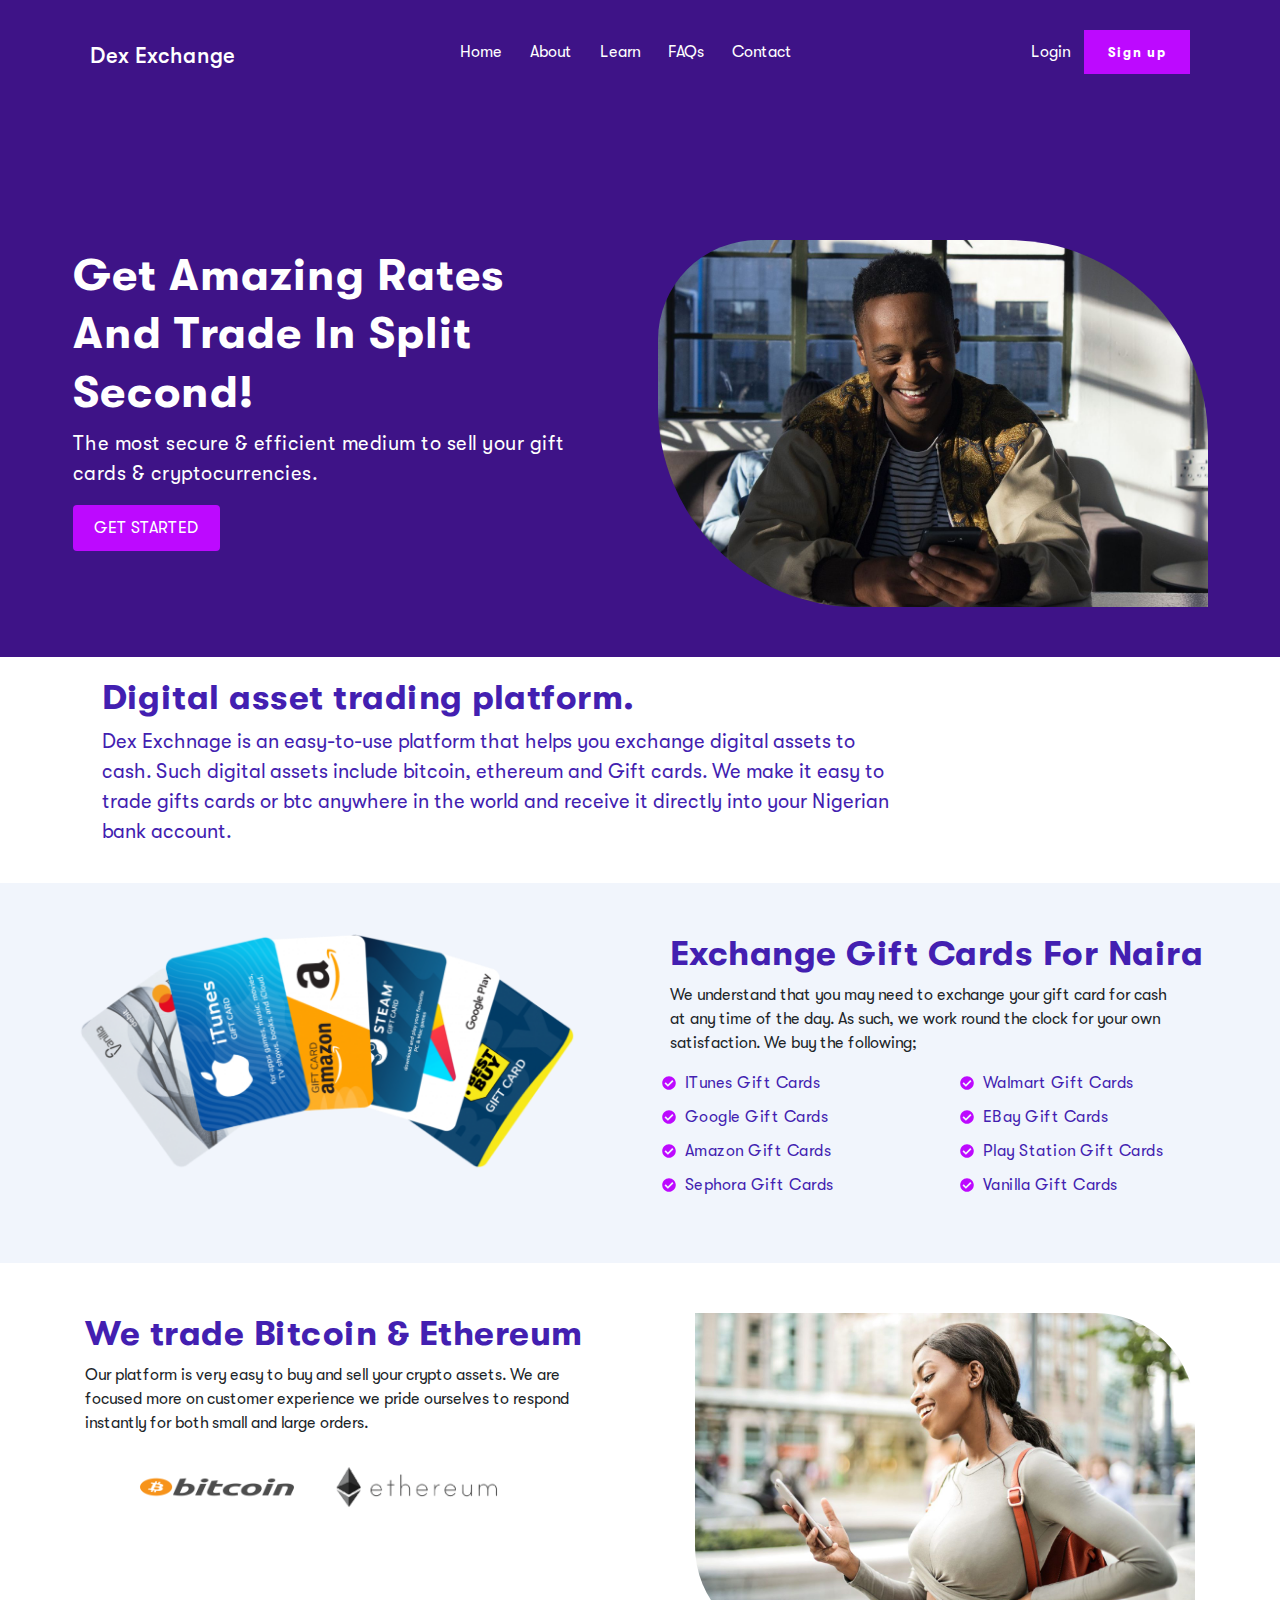
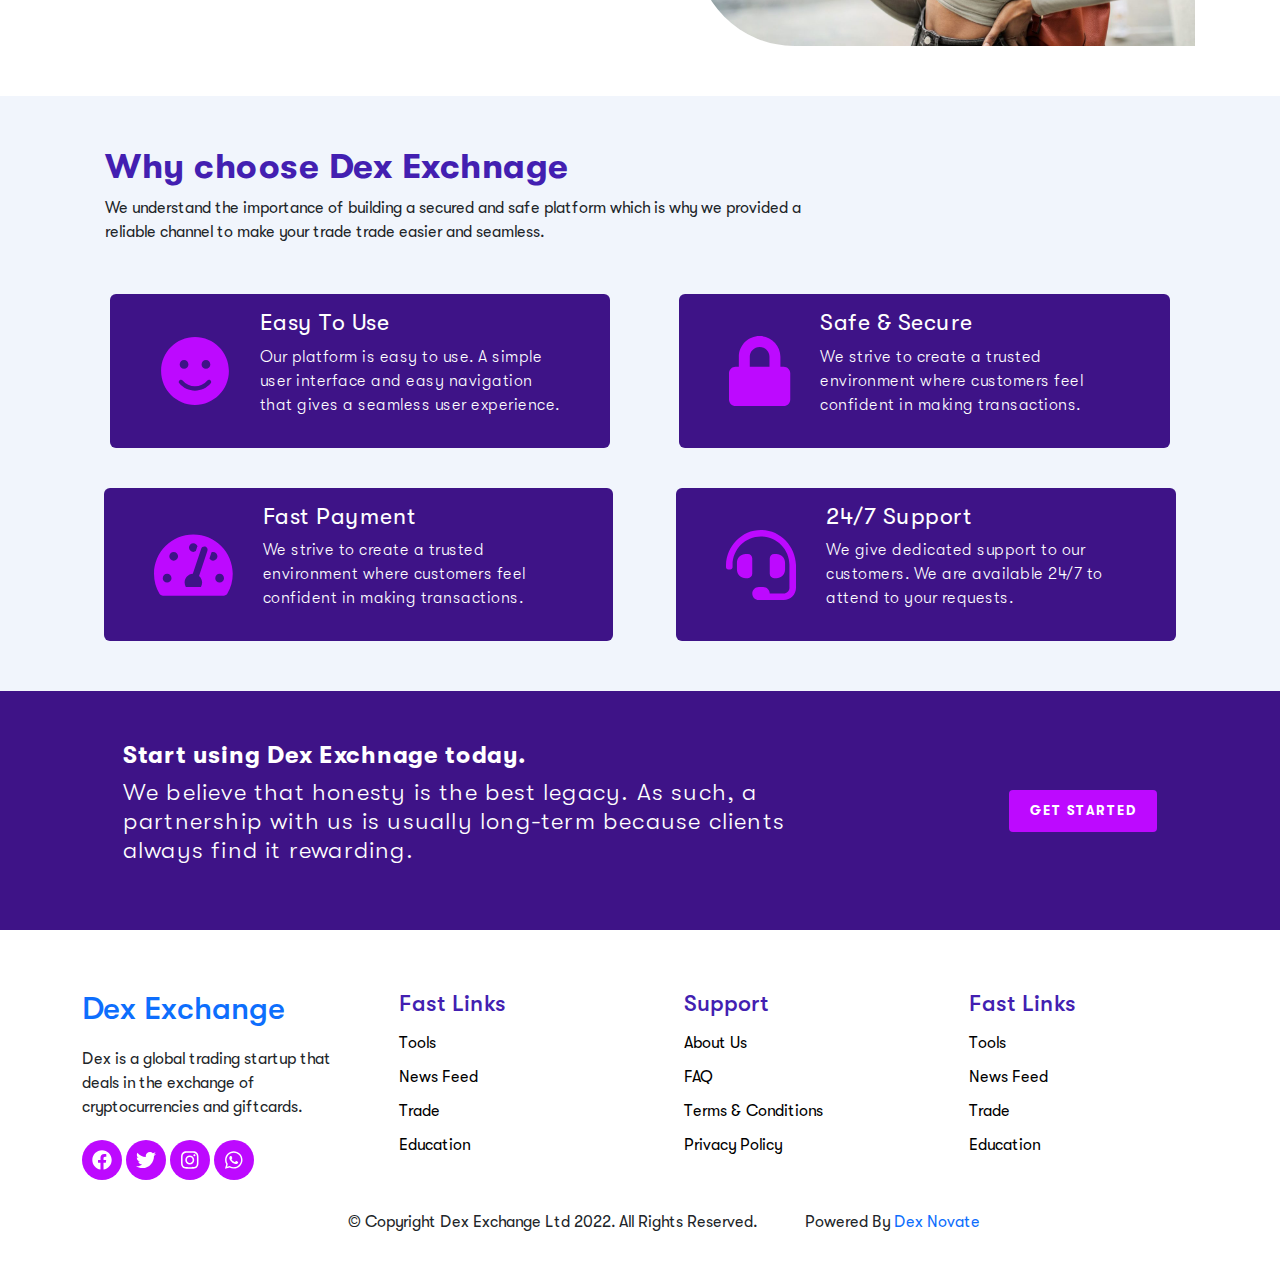
==== index.html @ 3e2f9b1c "first commit" ====
<!DOCTYPE html>
<html lang="en">
<head>
    <title> Home | Dex Exchange - Get Crypto currencies and Giftcards at best affordable rates </title>
    <meta charset="UTF-8">
    <meta http-equiv="X-UA-Compatible" content="IE=edge">
    <meta name="viewport" content="width=device-width, initial-scale=1.0">
    <meta name="keywords" content="dexechange, dexechange, Evagold, evagold, Trading, Exchange, Bitcoin, Btc, Ethereum, exchange, Giftcards">
    <meta name="description" content="Our platform makes it very easy to buy and sell your crypto assets and exchange gift cards for cash at any time of the day. 
                                      we work round the clock for good customer experience and satisfaction.">  
    <link rel="stylesheet" href="assets/css/bootstrap.min.css">
    <link rel="stylesheet" href="assets/css/style.css">
    <link rel="stylesheet" href="assets/fontawesome/css/all.min.css">
    <link rel="stylesheet" href="assets/fonts/font.css">
    <link rel="shortcut icon" href="assets/image/favicon.png" type="image/x-icon">
    <link rel="stylesheet" href="https://fonts.googleapis.com/icon?family=Material+Icons+Sharp">
</head>
<body>
    <header id="header">
        <div class="header-nav">
            <div class="logo">
                <h2>
                    <a href="index.html" >
                        <!-- <img src="assets/image/logo2.png" class="img-fluid" alt=""> -->
                        Dex Exchange
                    </a>
                </h2>
            </div>
            <div class="menu-nav">
                <nav>
                    <ul>
                        <li><a href="index.html" class="active">Home</a></li>
                        <li><a href="about.html">About</a></li>
                        <li><a href="#">Learn</a></li>
                        <li><a href="#">FAQs</a></li>
                        <li><a href="#">Contact</a></li>
                        <div class="d-lg-none">
                            <li><a href="#">Login</a></li>
                            <li class="btn-register"><a href="#" >Sign up</a></li>
                        </div>
                    </ul>
                </nav>
            </div>
            <div class="menu-register d-none d-lg-block">
                <ul class="d-flex">
                    <li><a href="#">Login</a></li>
                    <li class="btn-register"><a href="#" >Sign up</a></li>
                </ul>
            </div>
            <div class="hamburger-menu d-lg-none">
                <span></span>
                <span></span>
                <span></span>
                <span></span>
            </div>
        </div>

         <!-- hero section here -->
         <div class="hero-section">
             <div class="hero-heading">
                  <h2>Get Amazing Rates And  Trade In Split Second!</h2>
                  <p>The most secure & efficient medium to sell your gift cards  & cryptocurrencies.</p>
                  <div >
                      <a href="#" class="btn btn-register">GET STARTED</a>
                  </div>
             </div>
             <div class="hero-image">
                  <img src="assets/image/slide1.jpg" class="img-fluid" alt="">
             </div>
         </div>
         <!-- hero ssection end here -->
    </header>

    <main id="main">
        <!-- digital-platform -->
        <section>
            <div class="digital-platform">
                <h2>Digital asset trading platform.</h2>
                <p>
                    Dex  Exchnage is an easy-to-use platform that helps you exchange digital assets to cash.
                    Such digital assets include bitcoin, ethereum and Gift cards. 
                   We make it easy to trade gifts cards or btc anywhere in the world and
                   receive it directly into your Nigerian bank account.
                </p>
            </div>
        </section>
        <!-- digital-platform end here -->

        <!-- exchange section  -->
        <section id="exchange">
               <div class="exchange">
                   <div class="exchange-image">
                       <img src="assets/image/giftcards.png" class="img-fluid" alt="">
                   </div>
                   <div class="exchange-naira">
                       <div class="exchange-naira-title">
                           <h2>Exchange Gift Cards For Naira</h2>
                            <p>
                               We understand that you may need to exchange your gift card for cash at any time of the day. 
                               As such, we work round the clock for your own satisfaction. We buy the following;
                            </p>
                       </div>
                       <div class="exchange-naira-card">
                           <div class="exchange-first-card">
                                <ul>
                                    <li><i class="fas fa-check-circle"></i>&nbsp;&nbsp;ITunes Gift Cards</li>
                                    <li><i class="fas fa-check-circle"></i>&nbsp;&nbsp;Google Gift Cards</li>
                                    <li><i class="fas fa-check-circle"></i>&nbsp;&nbsp;Amazon Gift Cards</li>
                                    <li><i class="fas fa-check-circle"></i>&nbsp;&nbsp;Sephora Gift Cards</li>
                                </ul>
                           </div>
                           <div class="exchange-second-card">
                                <ul>
                                    <li><i class="fas fa-check-circle"></i>&nbsp;&nbsp;Walmart Gift Cards</li>
                                    <li><i class="fas fa-check-circle"></i>&nbsp;&nbsp;EBay Gift Cards</li>
                                    <li><i class="fas fa-check-circle"></i>&nbsp;&nbsp;Play Station Gift Cards</li>
                                    <li><i class="fas fa-check-circle"></i>&nbsp;&nbsp;Vanilla Gift Cards</li>
                                </ul>
                           </div>
                       </div>
                   </div>
               </div>
        </section>
       <!-- exchange section end here-->

       <!-- we trade section -->
        <section id="we-trade">
              <div class="we-trade">
                  <div class="we-trade-title">
                      <h2>We trade Bitcoin & Ethereum</h2>
                        <p>
                          Our platform is very easy to buy and sell your crypto assets. 
                          We are focused more on customer experience we pride ourselves to 
                          respond instantly for both small and large orders.
                        </p>
                        <ul class="d-flex flex-wrap justify-content-start">
                           <li><img src="assets/image/Bitcoin.png" class="img-fluid"  style="width:200px;" alt=""></li> 
                           <li><img src="assets/image/ethereum.png" class="img-fluid" style="width:200px;" alt=""></li>
                        </ul>
                  </div>
                  <div class="we-trade-image">
                      <img src="assets/image/slide6.jpg" class="img-fluid" alt="">
                  </div>
              </div>
        </section>
        <!-- we trade section end here -->

        <!-- Why choose Dex  Exchnage -->
        <section id="why-choose">
            <div class="why-choose">
                <div class="why-choose-title ">
                    <h2>Why choose Dex  Exchnage</h2>
                    <p>
                        We understand the importance of building a secured and 
                        safe platform which is why we provided a reliable channel 
                        to make your trade trade easier and seamless.
                    </p>
                </div>
            </div>
            <div class="why-choose-card">
                <div class="easy-to-use">
                    <div class="easy-to-use-icon">
                        <i class="fas fa-smile icon"></i>
                    </div>
                    <div class="easy-to-use-title">
                        <h2>Easy To Use</h2>
                        <p>
                            Our platform is easy to use. A simple user interface and
                            easy navigation that gives a seamless user experience.
                        </p>
                    </div>
                </div>
                <div class="easy-to-use">
                    <div class="easy-to-use-icon">
                        <i class="fas fa-lock icon"></i>
                    </div>
                    <div class="easy-to-use-title">
                        <h2>Safe & Secure</h2>
                        <p>
                            We strive to create a trusted environment
                            where customers feel confident in making
                            transactions.
                        </p>
                    </div>
                </div>
                <div class="easy-to-use">
                    <div class="easy-to-use-icon">
                        <i class="fas fa-tachometer-alt icon"></i>
                    </div>
                    <div class="easy-to-use-title">
                        <h2>Fast Payment</h2>
                        <p>
                            We strive to create a trusted environment 
                            where customers feel confident in making 
                            transactions.
                        </p>
                    </div>
                </div>
                <div class="easy-to-use">
                    <div class="easy-to-use-icon">
                        <i class="fas fa-headset icon"></i>
                    </div>
                    <div class="easy-to-use-title">
                        <h2>24/7 Support</h2>
                        <p>
                            We give dedicated support to our customers. 
                            We are available 24/7 to attend to your requests.
                        </p>
                    </div>
                </div>
            </div>
        </section>
        <!-- Why choose Dex  Exchnage end here -->

        <!-- get-started  -->
        <section id="get-started">
            <div class="get-started-today">
                <div class="get-started-title">
                    <h2>Start using Dex  Exchnage today.</h2>
                    <p>
                        We believe that honesty is the best legacy. As such, a partnership
                        with us is usually long-term because clients always find it rewarding.
                    </p>
                </div>
                 <div class="get-started-button">
                      <a href="#" class="btn btn-get-started">GET STARTED</a>
                 </div>
            </div>
        </section>
        <!-- get-started section end here -->

        <!-- footer section here -->
          <footer id="footer">
            <div class="footer-top">
                <div class="container">
                    <div class="row">
                        <div class="col-lg-3 col-md-6 col-sm-6">
                            <div class="footer-logo">
                                <h2>
                                    <a href="#">
                                        <!-- <img src="assets/image/footer-logo.png" class="img-fluid" alt=""> -->
                                        Dex Exchange
                                    </a>
                                </h2>
                            </div>
                            <p>
                               Dex  is a global trading startup that deals in the exchange of cryptocurrencies and giftcards.
                            </p>
                            <div class="footer-socials-link">
                                <a href="#"><i class="fab fa-facebook f-icon"></i></a>
                                <a href="#"><i class="fab fa-twitter f-icon"></i></a>
                                <a href="#"><i class="fab fa-instagram f-icon"></i></a>
                                <a href="#"><i class="fab fa-whatsapp f-icon"></i></a>
                            </div>
                        </div>
                        <div class="col-lg-3 col-md-6 col-sm-6">
                            <div class="footer-fast-link">
                                
                                <ul>
                                    <h2>Fast Links</h2>
                                    <li><a href="#">Tools</a></li>
                                    <li><a href="#">News Feed</a></li>
                                    <li><a href="#">Trade</a></li>
                                    <li><a href="#">Education</a></li>
                                </ul>
                            </div>
                        </div>
                        <div class="col-lg-3 col-md-6 col-sm-6">
                            <div class="footer-fast-link">
                                <ul>
                                    <h2>Support</h2>

                                    <li><a href="#">About Us</a></li>
                                    <li><a href="#">FAQ</a></li>
                                    <li><a href="#">Terms & Conditions</a></li>
                                    <li><a href="#">Privacy Policy</a></li>
                                </ul>
                            </div>
                        </div>
                        <div class="col-lg-3 col-md-6 col-sm-6">
                            <div class="footer-fast-link">
                                <ul>
                                    <h2>Fast Links</h2>

                                    <li><a href="#">Tools</a></li>
                                    <li><a href="#">News Feed</a></li>
                                    <li><a href="#">Trade</a></li>
                                    <li><a href="#">Education</a></li>
                                </ul>
                            </div>
                        </div>
                    </div>
                </div>
            </div>
            <div class="footer-bottom d-flex justify-content-center align-items-center flex-wrap">
                <div class="copyright px-5">
                    <p>&copy; Copyright Dex Exchange Ltd 2022. All Rights Reserved. </p>
                </div>
                <div class="powered">
                      <p> Powered By <a href="https://www.dexnovate.com.ng"> Dex Novate </a></p>  
                </div>
            </div>
        </footer>
        <!-- footer section end here -->
    </main>
</body>
<script src="assets/js/jquery.min.js"></script>
<script src="assets/js/bootstrap.bundle.min.js"></script>
<script src="assets/js/script.js"></script>
<script src="assets/fontawesome/js/all.min.js"></script>
<script>

</script>
</html>
---- assets/css/style.css ----
*{
    list-style: none;
    font-family: GT Walsheim Pro;
}

body{
    margin: 0;
    font-family: GT Walsheim Pro;
    background: var(--color-white);
}



:root{
    --color-white:#fff;
    --color-black:#000;
    --background:#3E1387;
    --background-2:#F1F5FC;
    --background-3:#E2E9F8;
    --btn-register:#BD09FF;
    --color-2:#431fb1;
    --color-5:#643FD8;
    --color-3:#7A7A7A;
    --color-4:#4F5877;
    --padding:50px 30px;
    --padding-card:15px 50px 15px 50px;
}

#header{
    background-color:var(--background);
    color: var(--color-white);
    padding: 30px 0 20px 0;
}

.header-nav{
    display: flex;
    justify-content: space-around;
    align-items: center;
    /* padding: 30px 0; */
    flex-flow: row wrap;
}
.menu-nav{
    display: flex;
}

.menu-nav ul{
    display: flex;
}

.menu-nav ul li{
    padding: 10px 14px;
}

.menu-nav li a{
    color: var(--color-white);
}

.menu-register ul li{
    padding: 10px 14px;
}

.menu-register li a{
    color: var(--color-white);
}

.sticky {
    position: fixed;
    top: 0;
    width: 100%;
    background-color: var(--color-black);
    z-index: 2222;
    padding: 6px 10px 2px 10px;
  }

  

.logo h2 {
    font-size: 22px;   
}

.logo img{
    width:170px;
}

.logo a{
    color: var(--color-white);
}


.btn-register{
    background-color:var(--btn-register);
    display: inline-block;   
}

.btn-register a{
    font-size: 13px;
    font-weight: 600;
    padding: 10px 10px;
    letter-spacing: 1.5px;
}

a{
    text-decoration: none;
}

.img-fluid{
    width: 100%;
    max-width: 100%;
}

.btn{
    padding: 10px 20px;
    color: var(--color-white);
}

.hero-section{
    display: flex;
    justify-content: space-around;
    flex-flow: row wrap;
    align-items: center;
    padding: 100px 30px 30px 30px;
}
.hero-heading h2{
    line-height: 1.3em;
    letter-spacing: 1px;
    font-size: 45px;
    font-weight: 700;
}

.hero-heading p{
    font-family: GT Walsheim Pro;
    font-size: 20px;
    letter-spacing: 0.5px;
}

.hero-image{
  margin-top:50px;
}

.hero-image img{
    border-radius: 100px 200px 0px 200px;
    width:550px;
    height: auto;
}

.digital-platform{
    padding: 20px 0px;
    margin: 0 8%;
    background-color: var(--color-white);
}

.digital-platform h2{
    color: var(--color-2);
    font-size: 35px;
    font-weight: 600;
    letter-spacing: 0.5px;
}

.digital-platform p{
    color: var(--color-2);
    font-weight: 400;
    font-size: 20px;
    font-family: GT Walsheim Pro;
}

#exchange{
    background-color:var(--background-2);
    padding: var(--padding);
}

.exchange{
    display: flex;
    justify-content: space-around;
    flex-flow: row wrap;
}

.exchange-image img{
    width: 500px;
    height: auto;
    vertical-align: middle;
    display: inline-block;
}

.exchange-naira-title h2{
    color:var(--color-2);
    font-size: 35px;
    font-weight: 600;
    letter-spacing: 0.5px;
}

.exchange-naira-card{
    display: flex;
    justify-content: space-between;
    flex-flow: row wrap;
    align-items: center;
    position: relative;
    right: 40px;
}

.fa-check-circle{
  color: var(--btn-register);
  font-size: 14px;
}

.exchange-naira-card ul li{
    margin-bottom:10px;
    font-size: 16px;
    text-transform: capitalize;
    letter-spacing: 0.5px;
    color: var(--color-2);
}

#we-trade{
    padding: var(--padding)
}

.we-trade{
    display: flex;
    justify-content: space-around;
    flex-flow: row wrap-reverse;
}

.we-trade-title h2{
    color: var(--color-2);
    font-size: 35px;
    font-weight: 600;
    letter-spacing: 0.5px;
}

.we-trade-image img{
    border-radius: 0px 100px 0px 100px;
    width:500px;
    height: auto;
}

#why-choose{
    background-color: var(--background-2);
    padding: var(--padding);
}


.why-choose-title{
    margin-left:75px;
    margin-bottom:50px;
}

.why-choose-title h2{
    color: var(--color-2);
    font-size: 35px;
    font-weight: 600;
    letter-spacing: 0.5px;
}

.why-choose-card{
    display: flex;
    justify-content: space-evenly;
    flex-flow: row wrap;
    gap:40px;
    margin: 0px 50px 0px 50px;
}

.easy-to-use{
    display: flex;
    flex-flow: row wrap;
    align-items: center;
    align-content: center;
    background-color: var(--background);
    padding: var(--padding-card);
    color: var(--color-white);
    transition: background 0.3s, border 0.3s, border-radius 0.3s, box-shadow 0.3s;
    /* margin-bottom: 20px; */
    border-radius: 6px;
}

.easy-to-use-icon .icon{
    font-size:70px;
    margin-right:30px;
    color:var(--btn-register);
}

.easy-to-use-title h2{
    font-size: 23px;
    font-weight: 400;
    text-transform: capitalize;
    letter-spacing: 0.5px;
    color: var(--color-white);
}

.easy-to-use-title p{
    color: var(--color-white);
    font-size: 16px;
    font-weight: 300;
    letter-spacing: 0.5px;
}

#get-started{
    background-color: var(--background);
    padding: var(--padding);
}

.get-started-today{
    display: flex;
    justify-content: space-around;
    align-items: center;
    flex-flow: row wrap;
}

.get-started-title h2{
    color: #FFFFFF;
    font-size: 24px;
    font-weight: 700;
    letter-spacing: 0.7px;
}

.get-started-title p{
    color: #FFFFFF;
    font-size: 24px;
    font-weight: 300;
    line-height: 1.2em;
    letter-spacing: 1.2px;
}

.btn-get-started{
    font-size: 13px;
    font-weight: 600;
    text-transform: uppercase;
    letter-spacing: 1.5px;
    background-color: var(--btn-register);
    color: var(--color-white);
}




/* =============================================  About us page */
/* ============================================= */

.about-content{
    display: grid;
    grid-template-columns: repeat(2,1fr);
}

.about-image{
    background: url('../image/slide3.jpg')no-repeat center/cover;
    height: 60vh;
}

.about-title{
    background: var(--background-3);
    padding-left:80px;
    padding-top: 25%;
}


.about-title h2{
    color: var(--color-2);
    font-size: 30px;
    font-weight: 700;
    margin-bottom: 10px;
    line-height: 1;
}
.about-title p{
    color: var(--color-2);
    line-height: 1.4;
    letter-spacing: 0.5px;
    font-size: 16px;
    font-weight: 500;
    margin-bottom: 10px;
}

#cryptocurrencies{
    background-color: var(--background);
    padding: var(--padding);
}

#our-value{
    margin:0 8%;
}

.our-value{
    display: grid;
    grid-template-columns: repeat(2, 1fr);
}



.value{
    background-color: var(--background-3);
    padding:30px 20px 30px 20px;
    margin: 5% 0;
}

.value span{
    color: var(--color-2);
    font-weight: 800;
    font-size: 20px;
}

.our-value-image{
    background: url('../image/slide1.jpg')no-repeat center/cover;
    height:535px;
    width:100%;
    max-width: 100%;
    margin-top: 10%;
    background-blend-mode: overlay;
    background-color: rgba(130, 162, 222, 0.59);
}

.title{
    padding:50px;
    margin-top: 30%;
}

.title h2{
    color: var(--color-white);
    font-size: 23px;
    font-weight:800;
}

.title p{
    font-size: 17px;
    letter-spacing: 0.5px;
    color: #FFFFFF;
    font-weight: 600;
}

#support{
    background-color: var(--background);
    padding: var(--padding);
    color: var(--color-white);
}

.easy-platform,  .support-card{
    background-color:var(--color-5);
    color: var(--color-white);

}

.support-card p{
    font-size: 15.7px;
}

.easy-platform a{
    padding: 10px 20px;
}

.support-card a{
    padding:10px  30px;
}

  /**********************************/
  /*     what people are saying section    */
  /**********************************/

#what-user-say{
    background-color:var(--background-3);
  }
  
  .what-user-say{
    padding:50px 0px 5px 0px;
    text-align: center;
  }
  
  .what-user-title h1{
    font-family: GT Walsheim Pro;
    font-style: normal;
    font-weight: bold;
    font-size: 50px;
    line-height: 129%;
    color: var(--color-6);
  }
  
  .our-users{
    color:var(--color-2);
  }
  
  .testimony{
    color:var(--color-6);
  }
  
  .testimony p{
    font-family: GT Walsheim Pro;
    font-style: normal;
    font-weight: normal;
    font-size:15px;
    line-height: 129%;
  }
  
  .testimony-icon .fa-star{
    color: var(--color-2);
  }
  
  .testimony{
    display: flex;
    justify-content: space-around;
    padding: 50px  0;
    /* flex-wrap: wrap; */
    flex-flow: row wrap;
  }
  
  /**********************************/
  /*     16. Back To Top Button     */
  /**********************************/
  a.back-to-top {
      position: fixed;
      z-index: 999;
      right: 0.75rem;
      bottom: 0.75rem;
      display: none;
      width: 2.625rem;
      height: 2.625rem;
      border-radius: 1.875rem;
      background: var(--color-5) url("../image/up-arrow.png") no-repeat center 47%;
      background-size: 1.125rem 1.125rem;
      text-indent: -9999px;
  }
  
  a:hover.back-to-top {
      background-color:var(--btn-register); 
  }
  

/* =========================================== footer style */
/* =========================================== */

#footer{
   padding: 60px 0 30px 0;
}

.footer-bottom{
    padding-top:30px;
}

.footer-logo{
    padding-bottom: 10px;
}

.footer-top .footer-logo img{
    width: 170px;
}


.footer-fast-link li {
    padding: 5px  0px;
}

.footer-fast-link li a{
    color: var(--color-black);
    /* font-size:20px; */
    font-weight: 400;
}

.footer-fast-link h2{
    color: var(--color-2);
    font-size: 23px;
}

.footer-socials-link{
    padding-top:5px;
}

.footer-socials-link a{
    background-color: var(--btn-register);
    border-radius: 25px;
    display: inline-block;
    position: relative;
    cursor: pointer;
    width: 40px;
    height: 40px;
    /* box-shadow: 0 2px 2px var(--btn-register); */
    padding:2px 0 0 0;
    text-decoration: none;
    text-align: center;
    color:var(--color-white);
    font-size: 20px;
    font-weight: normal;
    line-height: 2em;
    border-radius: 25px;
    -moz-border-radius:25px;
    -webkit-border-radius:25px;
}

/* ========================= */
/*-----  media query ---------*/
/* ========================== */

@media screen and (min-width:1024px) {
    .hero-heading h2, .hero-heading p, .exchange-naira-title p, .we-trade-title p{
        inline-size:500px;
    }

    .why-choose-title p, .get-started-title p, .value p{
        inline-size:700px;
    }

    .digital-platform p{
        inline-size: 800px;
    }
    .easy-to-use p{
        inline-size:300px;
    }
    .about-title p{
        inline-size: 400px;
    }
}

/* ================ */
/* mobile  nav */
/* =================== */
@media screen and (max-width: 992px) {
  .hamburger-menu {
    position: relative;
    width: 24px;
    height: 22px;
    margin: 0 auto;
    transition: 0.5s ease-in-out;
    cursor: pointer;
    left: 40px;
  }
  .hamburger-menu span {
    display: block;
    position: absolute;
    height: 2px;
    width: 100%;
    background: var(--color-white);
    border-radius: 10px;
    opacity: 1;
    left: 0;
    transition: 0.25s ease-in-out;
  }
  .hamburger-menu span:nth-child(1) {
    top: 2px;
  }
  .hamburger-menu span:nth-child(2),
  .hamburger-menu span:nth-child(3) {
    top: 10px;
  }
  .hamburger-menu span:nth-child(4) {
    top: 18px;
  }
  .hamburger-menu.open span:nth-child(1) {
    top: 18px;
    width: 0;
    left: 50%;
  }
  .hamburger-menu.open span:nth-child(2) {
    transform: rotate(45deg);
  }
  .hamburger-menu.open span:nth-child(3) {
    transform: rotate(-45deg);
  }
  .hamburger-menu.open span:nth-child(4) {
    top: 18px;
    width: 0;
    left: 50%;
  }
  .menu-nav ul {
    position: fixed;
    top: 0;
    left: -320px;
    z-index: 2222;
    width: 320px;
    max-width: calc(100% - 120px);
    height: 100%;
    padding: 30px 15px;
    margin: 0;
    background: #fff;
    list-style: none;
    transition: all 0.35s;
    display: block;
  }
  .menu-nav.show ul {
    left: 0;
  }
  .menu-nav ul li {
    margin: 3px 16px;
  }
  

  .menu-nav ul li a {
    display: block;
    padding: 10px 0;
    font-size: 14px;
    font-weight: 600;
    line-height: 1;
    color: #262626;
    text-decoration: none;
    transition: color 0.35s;
    text-transform: uppercase;
    letter-spacing: 2px;
}

.menu-nav .active{
    color: var(--btn-register);
}

  .menu-nav .btn-register a{
      padding:4px 10px;
      color: var(--color-white);
  }

  .header-nav{
    padding: 0px 20px;
}

}


@media screen and (max-width:768px) {
    .hero-heading h2 {
       font-size: 28px;
    }

    .about-title {
       padding-bottom: 40px;
       padding-left: 30px;
    }
    
    .about-content{
        grid-template-columns: repeat(1,1fr);
    }

    .our-value{
         grid-template-columns: repeat(1,1fr);
    }

    .value-count{
        padding: var(--padding);
    }

    #our-value{
        margin:0  0;
    }

    .hero-heading p{
        font-size: 12px;
    }

    .digital-platform h2{
        font-size: 30px;
    }

    .digital-platform p{
        font-size: 15px;
    }
    .exchange-naira-title h2, .we-trade-title h2{
        font-size: 32px;
    }

    .why-choose-title {
       margin-left: 5px;    
    }

    .why-choose-title h2{
        font-size: 30px;
    }

    .why-choose-card{
        margin: 0;
    }

    .get-started-title {
        text-align: center;
    }

    .get-started-title p{
        font-size: 15px;
        margin-bottom:50px;
    }

    #cryptocurrencies h2{
        font-size: 20px;
    }
    
    #cryptocurrencies p{
        font-size:15px;
    }
    

    .footer-support{
        padding-bottom: 40px;
    }

    .footer-social{
        padding-bottom: 40px;
    }

}
---- assets/fonts/font.css ----
@font-face {
    font-family: 'GT Walsheim Pro';
    src: url('GTWalsheimPro-Light.eot');
    src: local('GT Walsheim Pro Light'), local('GTWalsheimPro-Light'),
        url('GTWalsheimPro-Light.eot?#iefix') format('embedded-opentype'),
        url('GTWalsheimPro-Light.woff2') format('woff2'),
        url('GTWalsheimPro-Light.woff') format('woff'),
        url('GTWalsheimPro-Light.ttf') format('truetype');
    font-weight: 300;
    font-style: normal;
}

@font-face {
    font-family: 'GT Walsheim Pro';
    src: url('GTWalsheimPro-Regular.eot');
    src: local('GT Walsheim Pro Regular'), local('GTWalsheimPro-Regular'),
        url('GTWalsheimPro-Regular.eot?#iefix') format('embedded-opentype'),
        url('GTWalsheimPro-Regular.woff2') format('woff2'),
        url('GTWalsheimPro-Regular.woff') format('woff'),
        url('GTWalsheimPro-Regular.ttf') format('truetype');
    font-weight: normal;
    font-style: normal;
}

@font-face {
    font-family: 'GT Walsheim Pro';
    src: url('GTWalsheimPro-ThinOblique.eot');
    src: local('GT Walsheim Pro Thin Oblique'), local('GTWalsheimPro-ThinOblique'),
        url('GTWalsheimPro-ThinOblique.eot?#iefix') format('embedded-opentype'),
        url('GTWalsheimPro-ThinOblique.woff2') format('woff2'),
        url('GTWalsheimPro-ThinOblique.woff') format('woff'),
        url('GTWalsheimPro-ThinOblique.ttf') format('truetype');
    font-weight: 100;
    font-style: italic;
}

@font-face {
    font-family: 'GT Walsheim Pro';
    src: url('GTWalsheimPro-Thin.eot');
    src: local('GT Walsheim Pro Thin'), local('GTWalsheimPro-Thin'),
        url('GTWalsheimPro-Thin.eot?#iefix') format('embedded-opentype'),
        url('GTWalsheimPro-Thin.woff2') format('woff2'),
        url('GTWalsheimPro-Thin.woff') format('woff'),
        url('GTWalsheimPro-Thin.ttf') format('truetype');
    font-weight: 100;
    font-style: normal;
}

@font-face {
    font-family: 'GT Walsheim Pro';
    src: url('GTWalsheimPro-BoldOblique.eot');
    src: local('GT Walsheim Pro Bold Oblique'), local('GTWalsheimPro-BoldOblique'),
        url('GTWalsheimPro-BoldOblique.eot?#iefix') format('embedded-opentype'),
        url('GTWalsheimPro-BoldOblique.woff2') format('woff2'),
        url('GTWalsheimPro-BoldOblique.woff') format('woff'),
        url('GTWalsheimPro-BoldOblique.ttf') format('truetype');
    font-weight: bold;
    font-style: italic;
}

@font-face {
    font-family: 'GT Walsheim Pro Ultra';
    src: url('GTWalsheimPro-UltraBold.eot');
    src: local('GT Walsheim Pro Ultra Bold'), local('GTWalsheimPro-UltraBold'),
        url('GTWalsheimPro-UltraBold.eot?#iefix') format('embedded-opentype'),
        url('GTWalsheimPro-UltraBold.woff2') format('woff2'),
        url('GTWalsheimPro-UltraBold.woff') format('woff'),
        url('GTWalsheimPro-UltraBold.ttf') format('truetype');
    font-weight: 800;
    font-style: normal;
}

@font-face {
    font-family: 'GT Walsheim Pro Ultra';
    src: url('GTWalsheimPro-UltraBoldOblique.eot');
    src: local('GT Walsheim Pro Ultra Bold Oblique'), local('GTWalsheimPro-UltraBoldOblique'),
        url('GTWalsheimPro-UltraBoldOblique.eot?#iefix') format('embedded-opentype'),
        url('GTWalsheimPro-UltraBoldOblique.woff2') format('woff2'),
        url('GTWalsheimPro-UltraBoldOblique.woff') format('woff'),
        url('GTWalsheimPro-UltraBoldOblique.ttf') format('truetype');
    font-weight: 800;
    font-style: italic;
}

@font-face {
    font-family: 'GT Walsheim Pro';
    src: url('GTWalsheimPro-MediumOblique.eot');
    src: local('GT Walsheim Pro Medium Oblique'), local('GTWalsheimPro-MediumOblique'),
        url('GTWalsheimPro-MediumOblique.eot?#iefix') format('embedded-opentype'),
        url('GTWalsheimPro-MediumOblique.woff2') format('woff2'),
        url('GTWalsheimPro-MediumOblique.woff') format('woff'),
        url('GTWalsheimPro-MediumOblique.ttf') format('truetype');
    font-weight: 500;
    font-style: italic;
}

@font-face {
    font-family: 'GT Walsheim Pro';
    src: url('GTWalsheimPro-Bold.eot');
    src: local('GT Walsheim Pro Bold'), local('GTWalsheimPro-Bold'),
        url('GTWalsheimPro-Bold.eot?#iefix') format('embedded-opentype'),
        url('GTWalsheimPro-Bold.woff2') format('woff2'),
        url('GTWalsheimPro-Bold.woff') format('woff'),
        url('GTWalsheimPro-Bold.ttf') format('truetype');
    font-weight: bold;
    font-style: normal;
}

@font-face {
    font-family: 'GT Walsheim Pro';
    src: url('GTWalsheimPro-Medium.eot');
    src: local('GT Walsheim Pro Medium'), local('GTWalsheimPro-Medium'),
        url('GTWalsheimPro-Medium.eot?#iefix') format('embedded-opentype'),
        url('GTWalsheimPro-Medium.woff2') format('woff2'),
        url('GTWalsheimPro-Medium.woff') format('woff'),
        url('GTWalsheimPro-Medium.ttf') format('truetype');
    font-weight: 500;
    font-style: normal;
}

@font-face {
    font-family: 'GT Walsheim Pro';
    src: url('GTWalsheimPro-RegularOblique.eot');
    src: local('GT Walsheim Pro Regular Oblique'), local('GTWalsheimPro-RegularOblique'),
        url('GTWalsheimPro-RegularOblique.eot?#iefix') format('embedded-opentype'),
        url('GTWalsheimPro-RegularOblique.woff2') format('woff2'),
        url('GTWalsheimPro-RegularOblique.woff') format('woff'),
        url('GTWalsheimPro-RegularOblique.ttf') format('truetype');
    font-weight: normal;
    font-style: italic;
}

@font-face {
    font-family: 'GT Walsheim Pro';
    src: url('GTWalsheimPro-LightOblique.eot');
    src: local('GT Walsheim Pro Light Oblique'), local('GTWalsheimPro-LightOblique'),
        url('GTWalsheimPro-LightOblique.eot?#iefix') format('embedded-opentype'),
        url('GTWalsheimPro-LightOblique.woff2') format('woff2'),
        url('GTWalsheimPro-LightOblique.woff') format('woff'),
        url('GTWalsheimPro-LightOblique.ttf') format('truetype');
    font-weight: 300;
    font-style: italic;
}

@font-face {
    font-family: 'GT Walsheim Pro Ultra';
    src: url('GTWalsheimPro-UltraLight.eot');
    src: local('GT Walsheim Pro Ultra Light'), local('GTWalsheimPro-UltraLight'),
        url('GTWalsheimPro-UltraLight.eot?#iefix') format('embedded-opentype'),
        url('GTWalsheimPro-UltraLight.woff2') format('woff2'),
        url('GTWalsheimPro-UltraLight.woff') format('woff'),
        url('GTWalsheimPro-UltraLight.ttf') format('truetype');
    font-weight: 200;
    font-style: normal;
}

@font-face {
    font-family: 'GT Walsheim Pro Ultra';
    src: url('GTWalsheimPro-UltraLightOblique.eot');
    src: local('GT Walsheim Pro Ultra Light Oblique'), local('GTWalsheimPro-UltraLightOblique'),
        url('GTWalsheimPro-UltraLightOblique.eot?#iefix') format('embedded-opentype'),
        url('GTWalsheimPro-UltraLightOblique.woff2') format('woff2'),
        url('GTWalsheimPro-UltraLightOblique.woff') format('woff'),
        url('GTWalsheimPro-UltraLightOblique.ttf') format('truetype');
    font-weight: 200;
    font-style: italic;
}

@font-face {
    font-family: 'GT Walsheim Pro';
    src: url('GTWalsheimPro-BlackOblique.eot');
    src: local('GT Walsheim Pro Black Oblique'), local('GTWalsheimPro-BlackOblique'),
        url('GTWalsheimPro-BlackOblique.eot?#iefix') format('embedded-opentype'),
        url('GTWalsheimPro-BlackOblique.woff2') format('woff2'),
        url('GTWalsheimPro-BlackOblique.woff') format('woff'),
        url('GTWalsheimPro-BlackOblique.ttf') format('truetype');
    font-weight: 900;
    font-style: italic;
}

@font-face {
    font-family: 'GT Walsheim Pro';
    src: url('GTWalsheimPro-Black.eot');
    src: local('GT Walsheim Pro Black'), local('GTWalsheimPro-Black'),
        url('GTWalsheimPro-Black.eot?#iefix') format('embedded-opentype'),
        url('GTWalsheimPro-Black.woff2') format('woff2'),
        url('GTWalsheimPro-Black.woff') format('woff'),
        url('GTWalsheimPro-Black.ttf') format('truetype');
    font-weight: 900;
    font-style: normal;
}

@font-face {
    font-family: 'GT Walsheim Pro Cond Ultra';
    src: url('GTWalsheimPro-CondensedUltraBold.eot');
    src: local('GT Walsheim Pro Condensed Ultra Bold'), local('GTWalsheimPro-CondensedUltraBold'),
        url('GTWalsheimPro-CondensedUltraBold.eot?#iefix') format('embedded-opentype'),
        url('GTWalsheimPro-CondensedUltraBold.woff2') format('woff2'),
        url('GTWalsheimPro-CondensedUltraBold.woff') format('woff'),
        url('GTWalsheimPro-CondensedUltraBold.ttf') format('truetype');
    font-weight: 800;
    font-style: normal;
}

@font-face {
    font-family: 'GT Walsheim Pro Condensed';
    src: url('GTWalsheimPro-CondensedLight.eot');
    src: local('GT Walsheim Pro Condensed Light'), local('GTWalsheimPro-CondensedLight'),
        url('GTWalsheimPro-CondensedLight.eot?#iefix') format('embedded-opentype'),
        url('GTWalsheimPro-CondensedLight.woff2') format('woff2'),
        url('GTWalsheimPro-CondensedLight.woff') format('woff'),
        url('GTWalsheimPro-CondensedLight.ttf') format('truetype');
    font-weight: 300;
    font-style: normal;
}

@font-face {
    font-family: 'GT Walsheim Pro Condensed';
    src: url('GTWalsheimPro-CondensedBoldOblique.eot');
    src: local('GT Walsheim Pro Condensed Bold Oblique'), local('GTWalsheimPro-CondensedBoldOblique'),
        url('GTWalsheimPro-CondensedBoldOblique.eot?#iefix') format('embedded-opentype'),
        url('GTWalsheimPro-CondensedBoldOblique.woff2') format('woff2'),
        url('GTWalsheimPro-CondensedBoldOblique.woff') format('woff'),
        url('GTWalsheimPro-CondensedBoldOblique.ttf') format('truetype');
    font-weight: bold;
    font-style: italic;
}

@font-face {
    font-family: 'GT Walsheim Pro Condensed';
    src: url('GTWalsheimPro-CondensedLightOblique.eot');
    src: local('GT Walsheim Pro Condensed Light Oblique'), local('GTWalsheimPro-CondensedLightOblique'),
        url('GTWalsheimPro-CondensedLightOblique.eot?#iefix') format('embedded-opentype'),
        url('GTWalsheimPro-CondensedLightOblique.woff2') format('woff2'),
        url('GTWalsheimPro-CondensedLightOblique.woff') format('woff'),
        url('GTWalsheimPro-CondensedLightOblique.ttf') format('truetype');
    font-weight: 300;
    font-style: italic;
}

@font-face {
    font-family: 'GT Walsheim Pro Condensed';
    src: url('GTWalsheimPro-CondensedThin.eot');
    src: local('GT Walsheim Pro Condensed Thin'), local('GTWalsheimPro-CondensedThin'),
        url('GTWalsheimPro-CondensedThin.eot?#iefix') format('embedded-opentype'),
        url('GTWalsheimPro-CondensedThin.woff2') format('woff2'),
        url('GTWalsheimPro-CondensedThin.woff') format('woff'),
        url('GTWalsheimPro-CondensedThin.ttf') format('truetype');
    font-weight: 100;
    font-style: normal;
}

@font-face {
    font-family: 'GTWalsheimPro-CondensedULightIt';
    src: url('GTWalsheimPro-CondensedUltraLightOblique.eot');
    src: local('GT Walsheim Pro Condensed Ultra Light Oblique'), local('GTWalsheimPro-CondensedUltraLightOblique'),
        url('GTWalsheimPro-CondensedUltraLightOblique.eot?#iefix') format('embedded-opentype'),
        url('GTWalsheimPro-CondensedUltraLightOblique.woff2') format('woff2'),
        url('GTWalsheimPro-CondensedUltraLightOblique.woff') format('woff'),
        url('GTWalsheimPro-CondensedUltraLightOblique.ttf') format('truetype');
    font-weight: 200;
    font-style: italic;
}

@font-face {
    font-family: 'GT Walsheim Pro Cond';
    src: url('GTWalsheimPro-CondensedMedium.eot');
    src: local('GT Walsheim Pro Condensed Medium'), local('GTWalsheimPro-CondensedMedium'),
        url('GTWalsheimPro-CondensedMedium.eot?#iefix') format('embedded-opentype'),
        url('GTWalsheimPro-CondensedMedium.woff2') format('woff2'),
        url('GTWalsheimPro-CondensedMedium.woff') format('woff'),
        url('GTWalsheimPro-CondensedMedium.ttf') format('truetype');
    font-weight: 500;
    font-style: normal;
}

@font-face {
    font-family: 'GT Walsheim Pro Condensed';
    src: url('GTWalsheimPro-CondensedBlackOblique.eot');
    src: local('GT Walsheim Pro Condensed Black Oblique'), local('GTWalsheimPro-CondensedBlackOblique'),
        url('GTWalsheimPro-CondensedBlackOblique.eot?#iefix') format('embedded-opentype'),
        url('GTWalsheimPro-CondensedBlackOblique.woff2') format('woff2'),
        url('GTWalsheimPro-CondensedBlackOblique.woff') format('woff'),
        url('GTWalsheimPro-CondensedBlackOblique.ttf') format('truetype');
    font-weight: 900;
    font-style: italic;
}

@font-face {
    font-family: 'GT Walsheim Pro Condensed';
    src: url('GTWalsheimPro-CondensedRegular.eot');
    src: local('GT Walsheim Pro Condensed Regular'), local('GTWalsheimPro-CondensedRegular'),
        url('GTWalsheimPro-CondensedRegular.eot?#iefix') format('embedded-opentype'),
        url('GTWalsheimPro-CondensedRegular.woff2') format('woff2'),
        url('GTWalsheimPro-CondensedRegular.woff') format('woff'),
        url('GTWalsheimPro-CondensedRegular.ttf') format('truetype');
    font-weight: normal;
    font-style: normal;
}

@font-face {
    font-family: 'GT Walsheim Pro Condensed';
    src: url('GTWalsheimPro-CondensedThinOblique.eot');
    src: local('GT Walsheim Pro Condensed Thin Oblique'), local('GTWalsheimPro-CondensedThinOblique'),
        url('GTWalsheimPro-CondensedThinOblique.eot?#iefix') format('embedded-opentype'),
        url('GTWalsheimPro-CondensedThinOblique.woff2') format('woff2'),
        url('GTWalsheimPro-CondensedThinOblique.woff') format('woff'),
        url('GTWalsheimPro-CondensedThinOblique.ttf') format('truetype');
    font-weight: 100;
    font-style: italic;
}

@font-face {
    font-family: 'GT Walsheim Pro Condensed';
    src: url('GTWalsheimPro-CondensedBold.eot');
    src: local('GT Walsheim Pro Condensed Bold'), local('GTWalsheimPro-CondensedBold'),
        url('GTWalsheimPro-CondensedBold.eot?#iefix') format('embedded-opentype'),
        url('GTWalsheimPro-CondensedBold.woff2') format('woff2'),
        url('GTWalsheimPro-CondensedBold.woff') format('woff'),
        url('GTWalsheimPro-CondensedBold.ttf') format('truetype');
    font-weight: bold;
    font-style: normal;
}

@font-face {
    font-family: 'GT Walsheim Pro Condensed';
    src: url('GTWalsheimPro-CondensedRegularOblique.eot');
    src: local('GT Walsheim Pro Condensed Regular Oblique'), local('GTWalsheimPro-CondensedRegularOblique'),
        url('GTWalsheimPro-CondensedRegularOblique.eot?#iefix') format('embedded-opentype'),
        url('GTWalsheimPro-CondensedRegularOblique.woff2') format('woff2'),
        url('GTWalsheimPro-CondensedRegularOblique.woff') format('woff'),
        url('GTWalsheimPro-CondensedRegularOblique.ttf') format('truetype');
    font-weight: normal;
    font-style: italic;
}

@font-face {
    font-family: 'GTWalsheimPro-CondensedULight';
    src: url('GTWalsheimPro-CondensedUltraLight.eot');
    src: local('GT Walsheim Pro Condensed Ultra Light'), local('GTWalsheimPro-CondensedUltraLight'),
        url('GTWalsheimPro-CondensedUltraLight.eot?#iefix') format('embedded-opentype'),
        url('GTWalsheimPro-CondensedUltraLight.woff2') format('woff2'),
        url('GTWalsheimPro-CondensedUltraLight.woff') format('woff'),
        url('GTWalsheimPro-CondensedUltraLight.ttf') format('truetype');
    font-weight: 200;
    font-style: normal;
}

@font-face {
    font-family: 'GT Walsheim Pro Cond Ultra';
    src: url('GTWalsheimPro-CondensedUltraBoldOblique.eot');
    src: local('GT Walsheim Pro Condensed Ultra Bold Oblique'), local('GTWalsheimPro-CondensedUltraBoldOblique'),
        url('GTWalsheimPro-CondensedUltraBoldOblique.eot?#iefix') format('embedded-opentype'),
        url('GTWalsheimPro-CondensedUltraBoldOblique.woff2') format('woff2'),
        url('GTWalsheimPro-CondensedUltraBoldOblique.woff') format('woff'),
        url('GTWalsheimPro-CondensedUltraBoldOblique.ttf') format('truetype');
    font-weight: 800;
    font-style: italic;
}

@font-face {
    font-family: 'GT Walsheim Pro Cond';
    src: url('GTWalsheimPro-CondensedMediumOblique.eot');
    src: local('GT Walsheim Pro Condensed Medium Oblique'), local('GTWalsheimPro-CondensedMediumOblique'),
        url('GTWalsheimPro-CondensedMediumOblique.eot?#iefix') format('embedded-opentype'),
        url('GTWalsheimPro-CondensedMediumOblique.woff2') format('woff2'),
        url('GTWalsheimPro-CondensedMediumOblique.woff') format('woff'),
        url('GTWalsheimPro-CondensedMediumOblique.ttf') format('truetype');
    font-weight: 500;
    font-style: italic;
}

@font-face {
    font-family: 'GT Walsheim Pro Condensed';
    src: url('GTWalsheimPro-CondensedBlack.eot');
    src: local('GT Walsheim Pro Condensed Black'), local('GTWalsheimPro-CondensedBlack'),
        url('GTWalsheimPro-CondensedBlack.eot?#iefix') format('embedded-opentype'),
        url('GTWalsheimPro-CondensedBlack.woff2') format('woff2'),
        url('GTWalsheimPro-CondensedBlack.woff') format('woff'),
        url('GTWalsheimPro-CondensedBlack.ttf') format('truetype');
    font-weight: 900;
    font-style: normal;
}
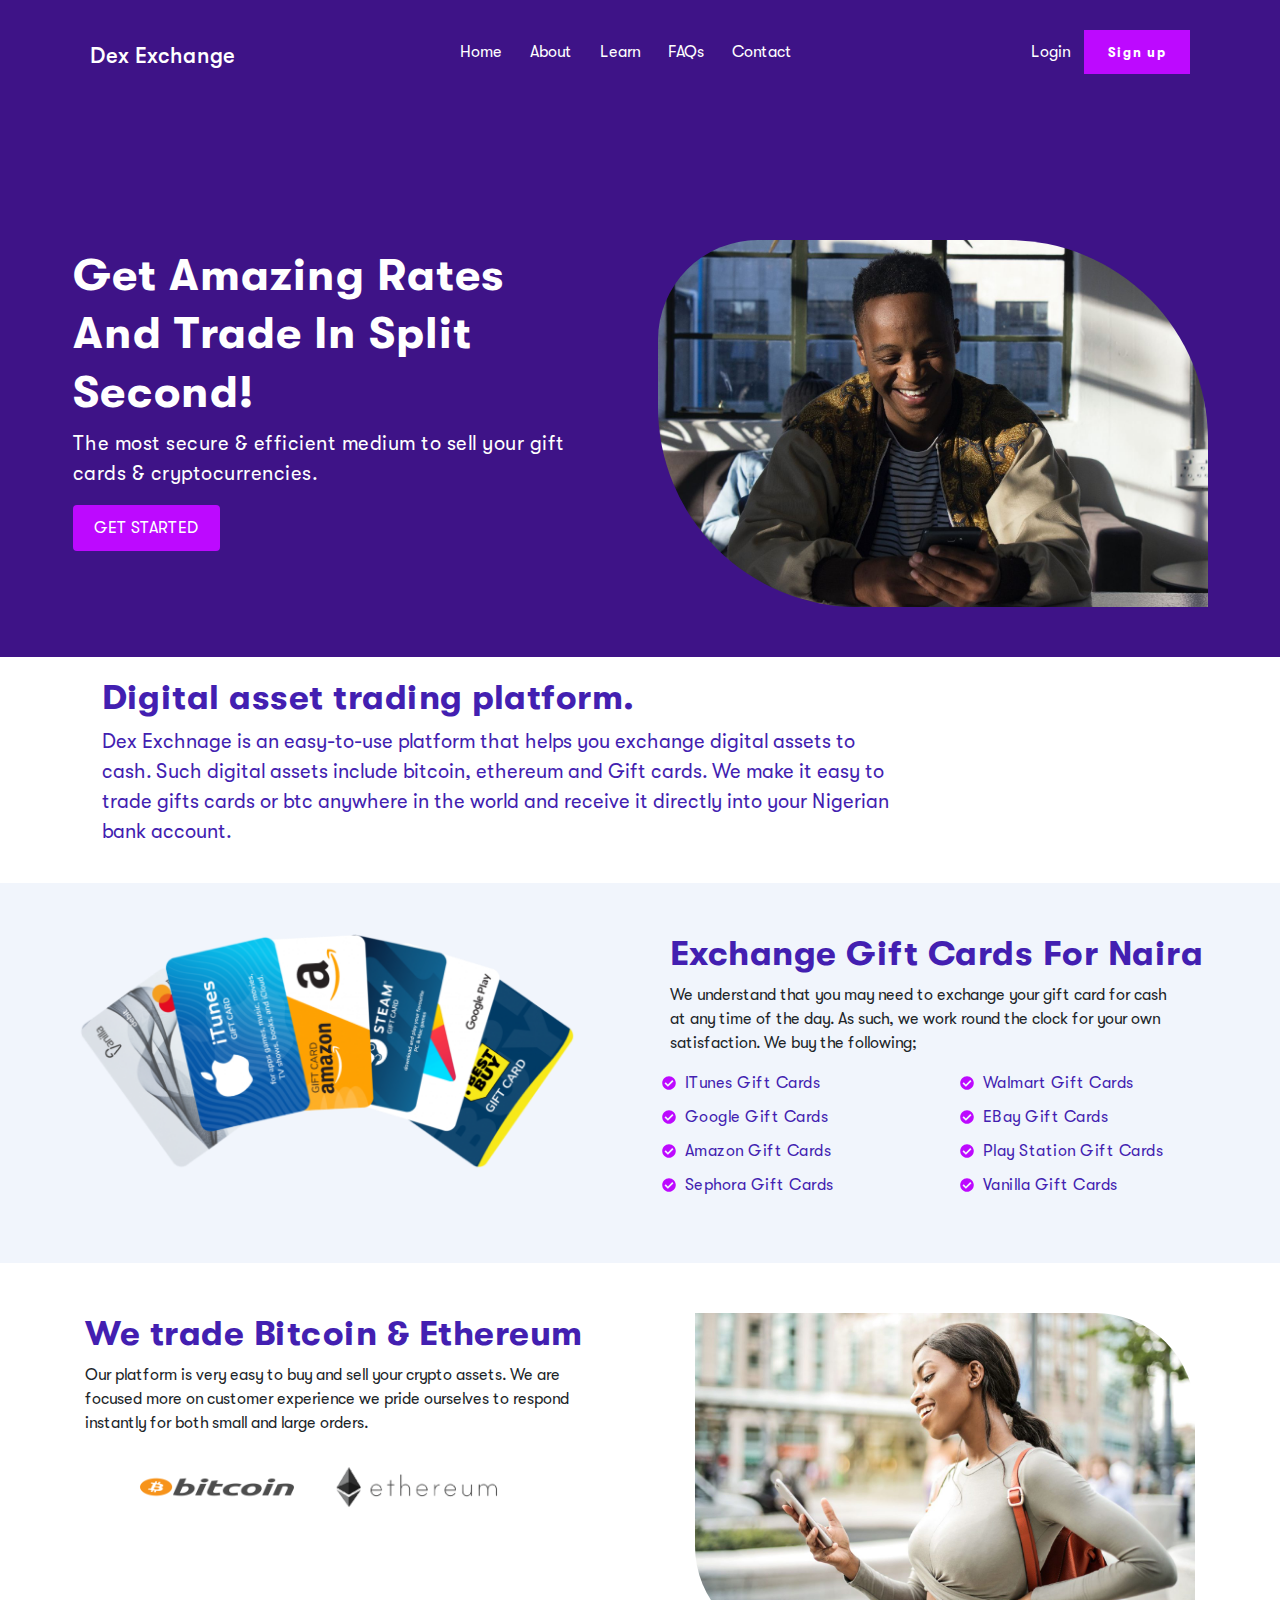
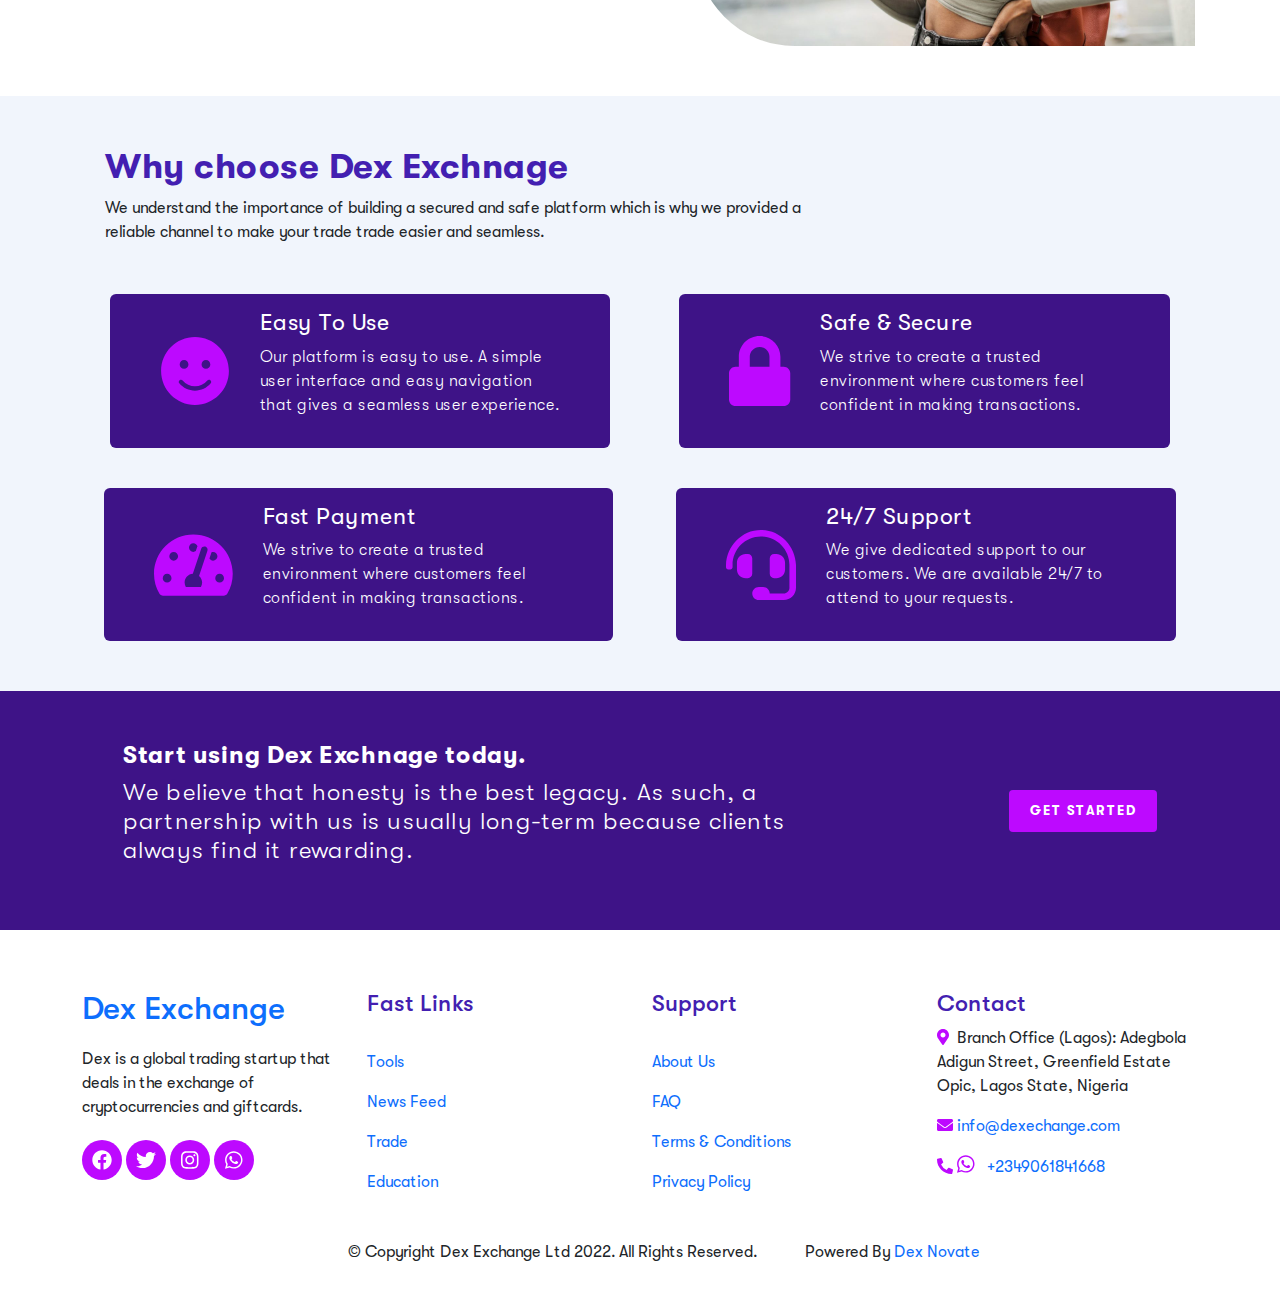
==== commit c8f4e5fe: "first commit" ====
--- a/index.html
+++ b/index.html
@@ -253,40 +253,47 @@
                                 <a href="#"><i class="fab fa-whatsapp f-icon"></i></a>
                             </div>
                         </div>
-                        <div class="col-lg-3 col-md-6 col-sm-6">
+                        <div class="col-lg-3 col-md-6 ">
                             <div class="footer-fast-link">
-                                
-                                <ul>
-                                    <h2>Fast Links</h2>
-                                    <li><a href="#">Tools</a></li>
-                                    <li><a href="#">News Feed</a></li>
-                                    <li><a href="#">Trade</a></li>
-                                    <li><a href="#">Education</a></li>
-                                </ul>
-                            </div>
-                        </div>
-                        <div class="col-lg-3 col-md-6 col-sm-6">
+                                <h2 class="pb-4">Fast Links</h2>
+                                <p><a href="#">Tools</a></p>
+                                <p><a href="#">News Feed</a></p>
+                                <p><a href="#">Trade</a></p>
+                                <p><a href="#">Education</a></p>
+
+                            </div>
+                        </div>
+                        <div class="col-lg-3 col-md-6 ">
                             <div class="footer-fast-link">
-                                <ul>
-                                    <h2>Support</h2>
-
-                                    <li><a href="#">About Us</a></li>
-                                    <li><a href="#">FAQ</a></li>
-                                    <li><a href="#">Terms & Conditions</a></li>
-                                    <li><a href="#">Privacy Policy</a></li>
-                                </ul>
-                            </div>
-                        </div>
-                        <div class="col-lg-3 col-md-6 col-sm-6">
-                            <div class="footer-fast-link">
-                                <ul>
-                                    <h2>Fast Links</h2>
-
-                                    <li><a href="#">Tools</a></li>
-                                    <li><a href="#">News Feed</a></li>
-                                    <li><a href="#">Trade</a></li>
-                                    <li><a href="#">Education</a></li>
-                                </ul>
+                                <h2 class="pb-4">Support</h2>
+                                <p><a href="#">About Us</a></p>
+                                <p><a href="#">FAQ</a></p>
+                                <p><a href="#">Terms & Conditions</a></p>
+                                <p><a href="#">Privacy Policy</a></p>
+                            </div>
+                        </div>
+                        <div class="col-lg-3 col-md-6 ">
+                            <div class="footer-fast-link footer-contact">
+                                <h2>Contact</h2>
+
+                                <p class="address"><i class="fa fa-map-marker-alt " style="color: #BD09FF;"></i>
+                                    &nbsp;Branch Office (Lagos): Adegbola Adigun Street, Greenfield Estate Opic, Lagos State, Nigeria
+                                </p>
+
+                                <p>
+                                    <a href="mailto:hello@evagoldexchnage.com">
+                                        <i class="fas fa-envelope" style="color: #BD09FF;"></i>
+                                        info@dexechange.com
+                                    </a>
+                                </p>
+
+                                <p>
+                                    <a href="tel:+2349061841668">
+                                        <i class="fas fa-phone-alt" style="color: #BD09FF;"></i>
+                                        <i class="fab fa-whatsapp" style="color: #BD09FF; font-size:20px"></i>
+                                        &nbsp; +2349061841668
+                                    </a>
+                                </p>
                             </div>
                         </div>
                     </div>
--- a/assets/css/style.css
+++ b/assets/css/style.css
@@ -732,6 +732,10 @@
         margin:0  0;
     }
 
+    .sticky {
+        padding: 10px 0px 10px 0px;
+      }
+
     .hero-heading p{
         font-size: 12px;
     }
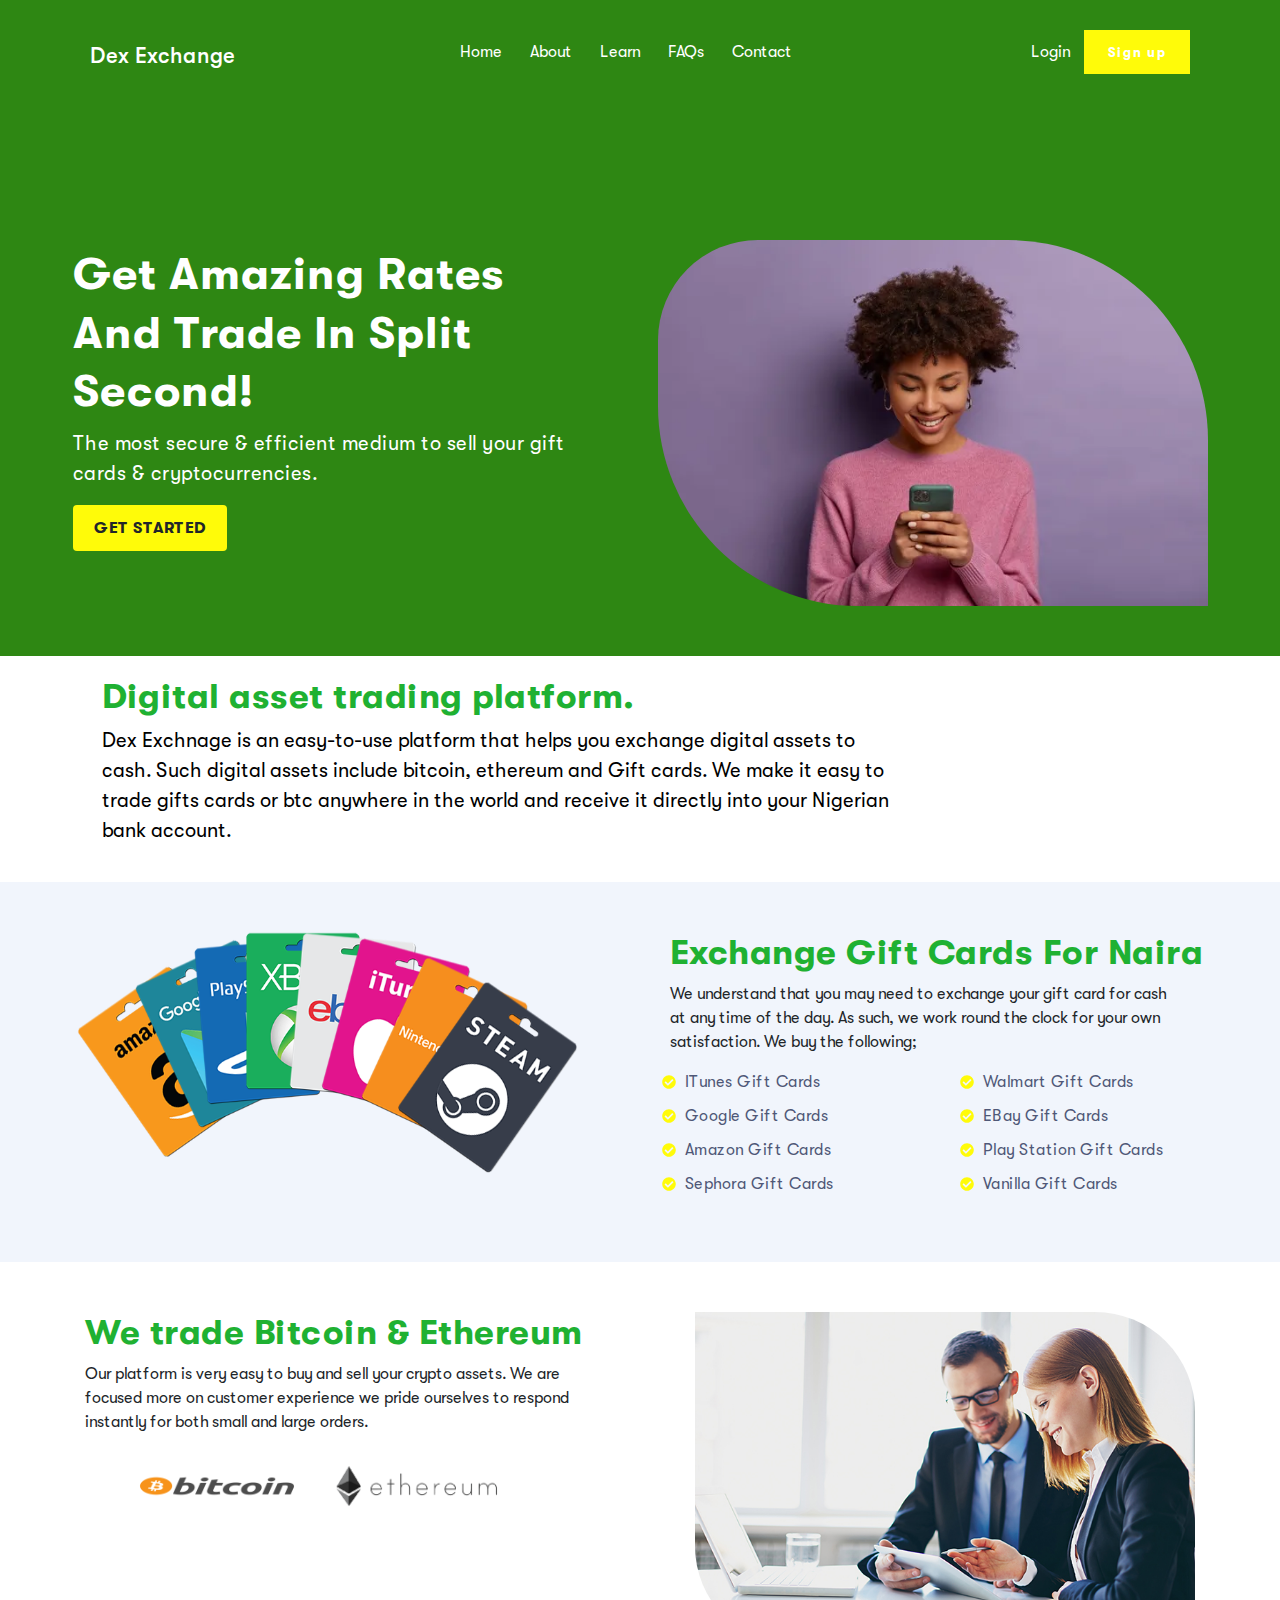
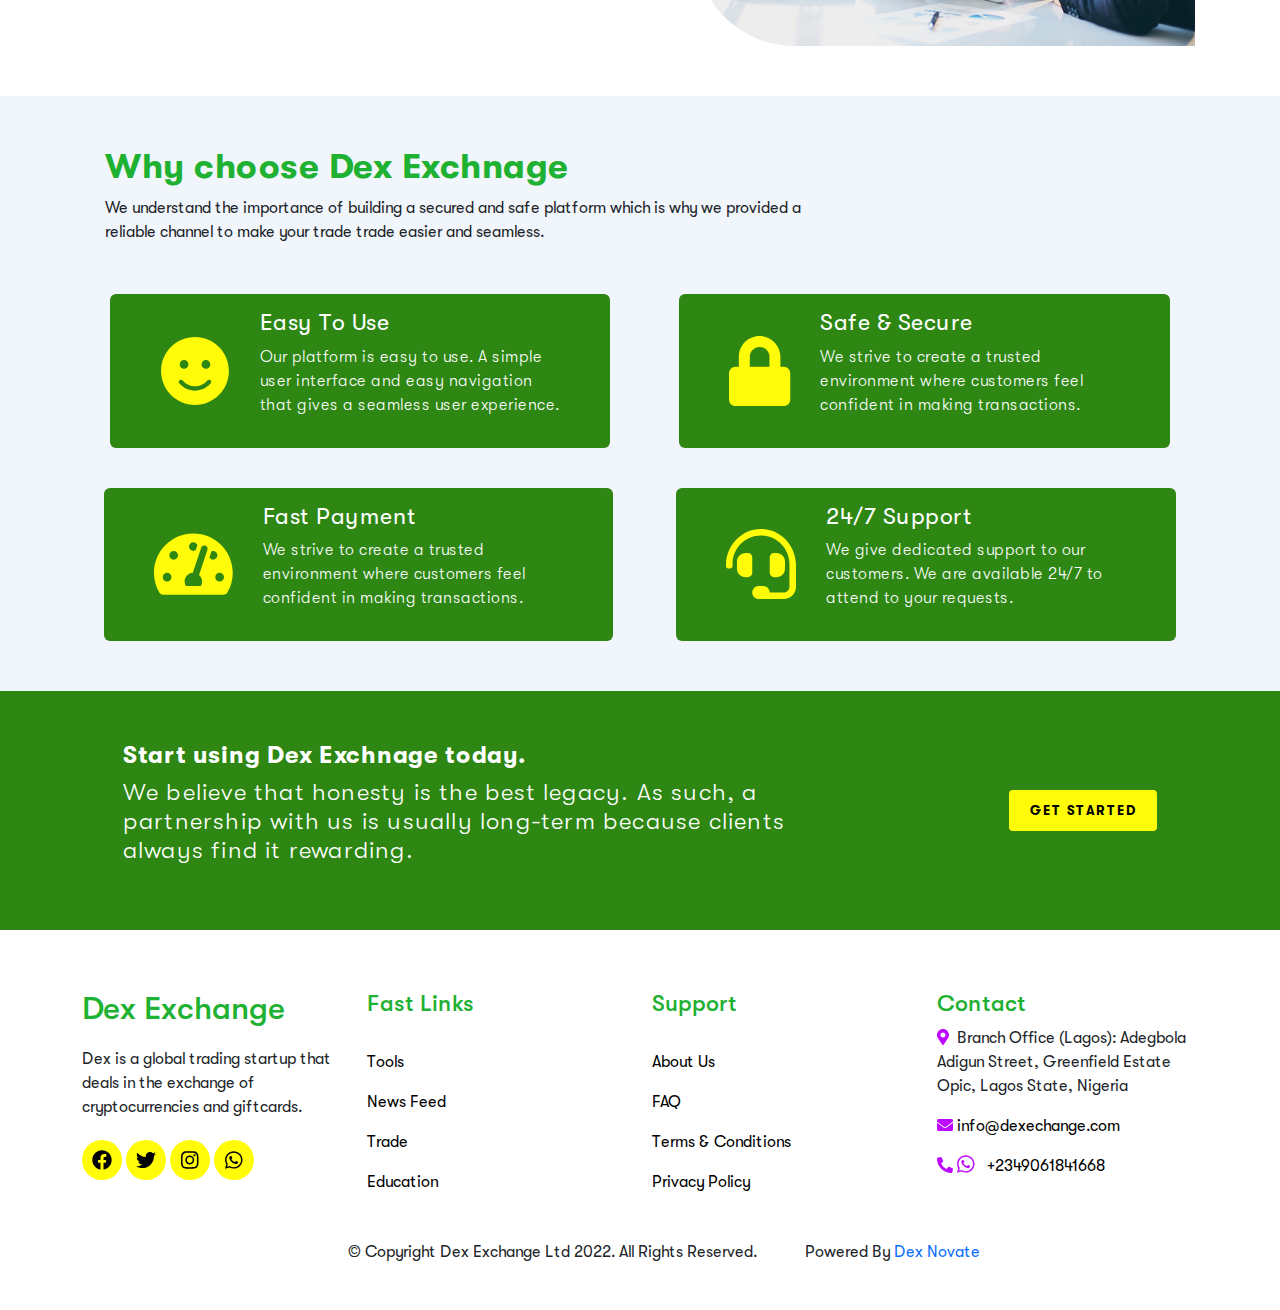
==== commit 625c345d: "first commit" ====
--- a/index.html
+++ b/index.html
@@ -12,7 +12,7 @@
     <link rel="stylesheet" href="assets/css/style.css">
     <link rel="stylesheet" href="assets/fontawesome/css/all.min.css">
     <link rel="stylesheet" href="assets/fonts/font.css">
-    <link rel="shortcut icon" href="assets/image/favicon.png" type="image/x-icon">
+    <link rel="shortcut icon" href="assets/image/Dexnovate.png" type="image/x-icon">
     <link rel="stylesheet" href="https://fonts.googleapis.com/icon?family=Material+Icons+Sharp">
 </head>
 <body>
@@ -61,7 +61,7 @@
                   <h2>Get Amazing Rates And  Trade In Split Second!</h2>
                   <p>The most secure & efficient medium to sell your gift cards  & cryptocurrencies.</p>
                   <div >
-                      <a href="#" class="btn btn-register">GET STARTED</a>
+                      <a href="#" class="btn btn-register text-dark fw-bold">GET STARTED</a>
                   </div>
              </div>
              <div class="hero-image">
--- a/assets/css/style.css
+++ b/assets/css/style.css
@@ -12,14 +12,14 @@
 
 
 :root{
-    --color-white:#fff;
+    --color-white:rgb(255, 255, 255);
     --color-black:#000;
-    --background:#3E1387;
+    --background:#2e8713;
     --background-2:#F1F5FC;
     --background-3:#E2E9F8;
-    --btn-register:#BD09FF;
-    --color-2:#431fb1;
-    --color-5:#643FD8;
+    --btn-register:#fffb09;
+    --color-2:#1fb132;
+    --color-5:#3fd898;
     --color-3:#7A7A7A;
     --color-4:#4F5877;
     --padding:50px 30px;
@@ -157,7 +157,7 @@
 }
 
 .digital-platform p{
-    color: var(--color-2);
+    color: var(--color-black);
     font-weight: 400;
     font-size: 20px;
     font-family: GT Walsheim Pro;
@@ -207,7 +207,7 @@
     font-size: 16px;
     text-transform: capitalize;
     letter-spacing: 0.5px;
-    color: var(--color-2);
+    color: var(--color-4);
 }
 
 #we-trade{
@@ -326,7 +326,7 @@
     text-transform: uppercase;
     letter-spacing: 1.5px;
     background-color: var(--btn-register);
-    color: var(--color-white);
+    color: var(--color-black);
 }
 
 
@@ -342,6 +342,8 @@
 
 .about-image{
     background: url('../image/slide3.jpg')no-repeat center/cover;
+    background-blend-mode: overlay;
+    background-color: rgba(0, 0, 0, 0.59);
     height: 60vh;
 }
 
@@ -431,7 +433,7 @@
 }
 
 .easy-platform,  .support-card{
-    background-color:var(--color-5);
+    background-color:var(--background);
     color: var(--color-white);
 
 }
@@ -533,6 +535,11 @@
 
 .footer-logo{
     padding-bottom: 10px;
+    
+}
+
+.footer-logo h2 a{
+    color: var(--color-2);
 }
 
 .footer-top .footer-logo img{
@@ -544,7 +551,7 @@
     padding: 5px  0px;
 }
 
-.footer-fast-link li a{
+.footer-fast-link  a{
     color: var(--color-black);
     /* font-size:20px; */
     font-weight: 400;
@@ -571,7 +578,7 @@
     padding:2px 0 0 0;
     text-decoration: none;
     text-align: center;
-    color:var(--color-white);
+    color:var(--color-black);
     font-size: 20px;
     font-weight: normal;
     line-height: 2em;
@@ -615,7 +622,7 @@
     margin: 0 auto;
     transition: 0.5s ease-in-out;
     cursor: pointer;
-    left: 40px;
+    left: 70px;
   }
   .hamburger-menu span {
     display: block;
@@ -733,7 +740,7 @@
     }
 
     .sticky {
-        padding: 10px 0px 10px 0px;
+        padding: 10px 5px 10px 20px;
       }
 
     .hero-heading p{
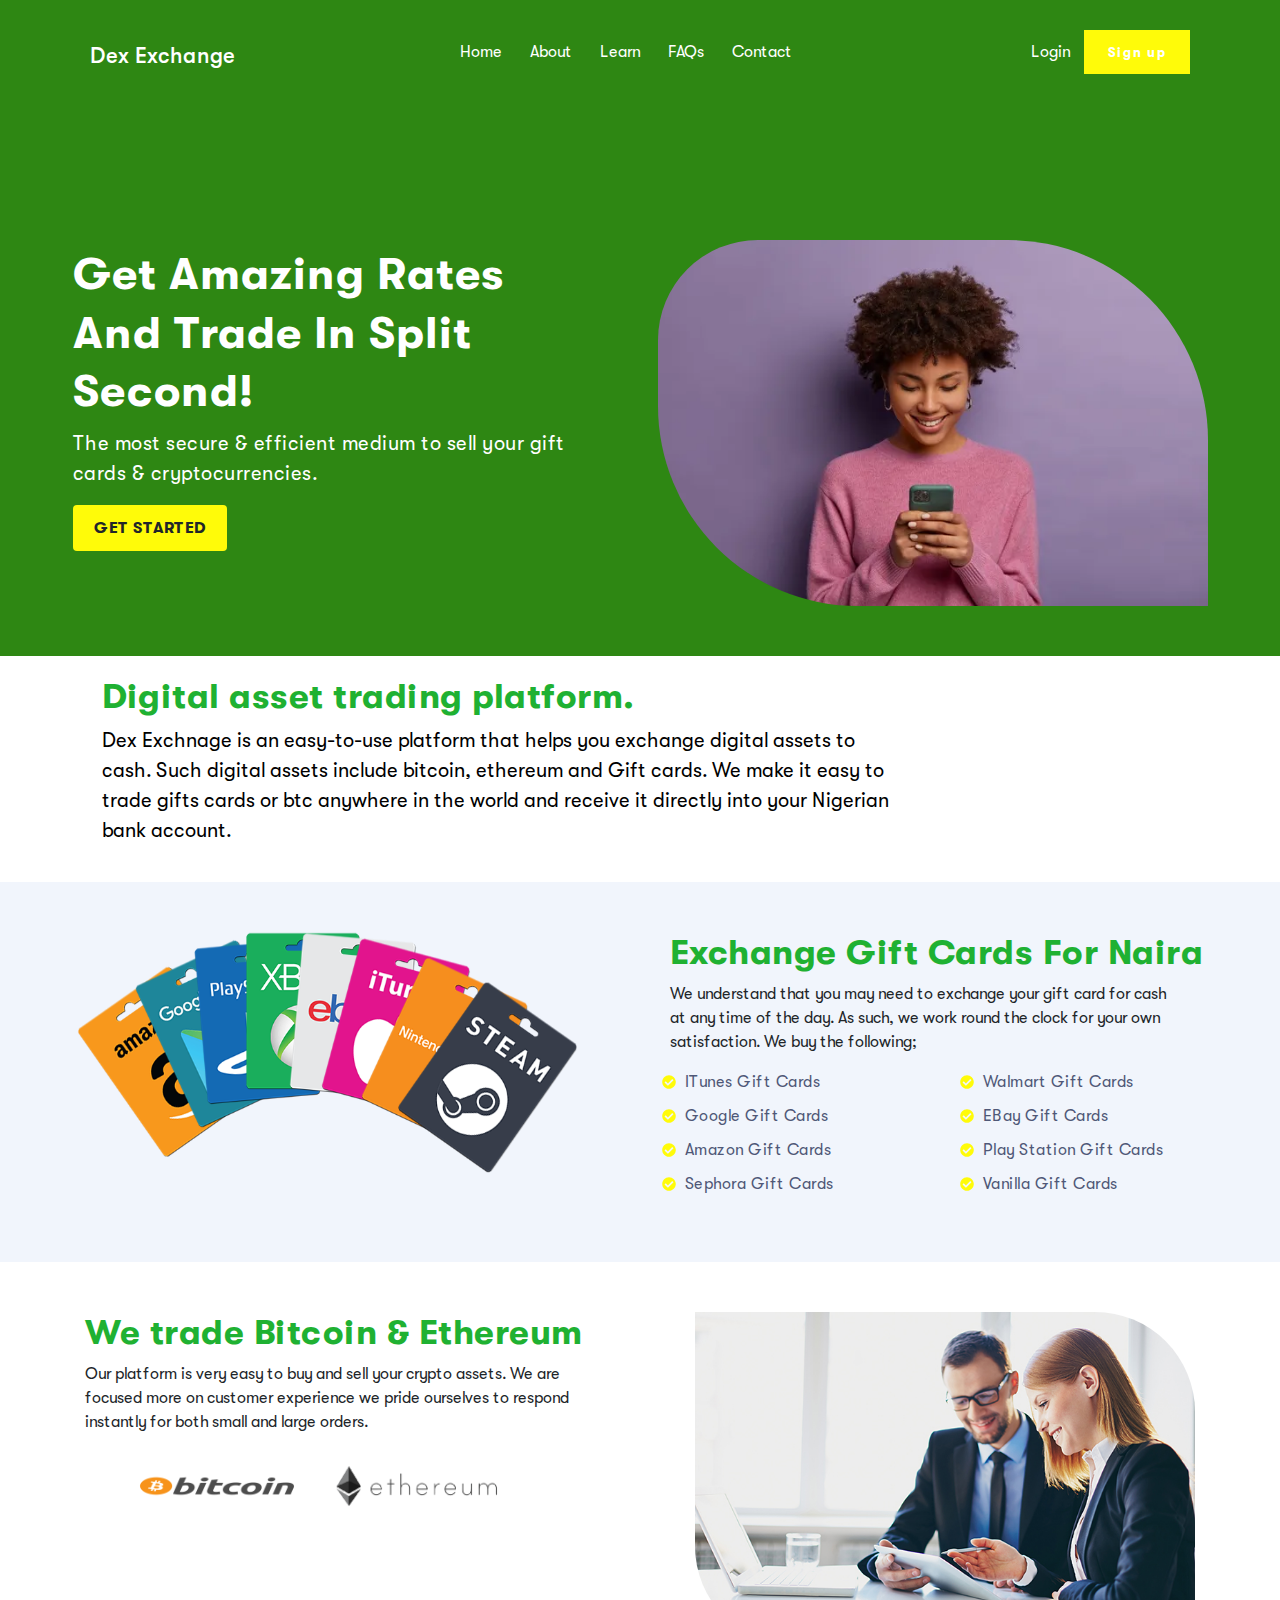
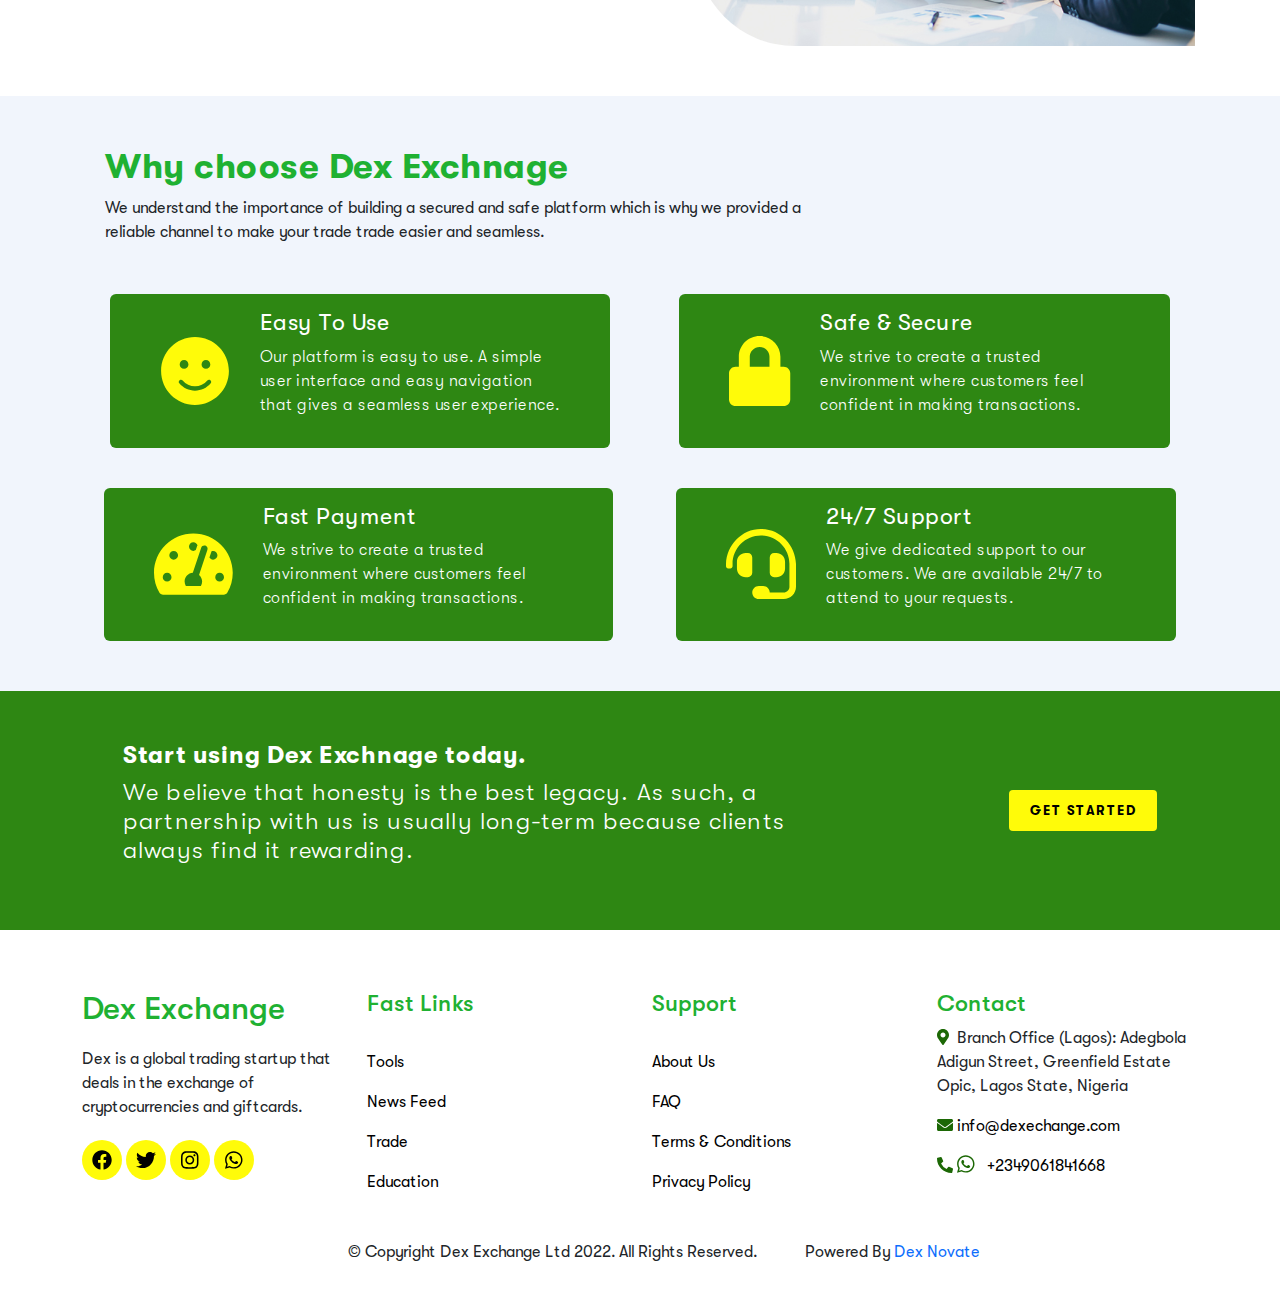
==== commit cf4963e5: "first commit" ====
--- a/index.html
+++ b/index.html
@@ -276,21 +276,21 @@
                             <div class="footer-fast-link footer-contact">
                                 <h2>Contact</h2>
 
-                                <p class="address"><i class="fa fa-map-marker-alt " style="color: #BD09FF;"></i>
+                                <p class="address"><i class="fa fa-map-marker-alt " style="color: #1c6805;"></i>
                                     &nbsp;Branch Office (Lagos): Adegbola Adigun Street, Greenfield Estate Opic, Lagos State, Nigeria
                                 </p>
 
                                 <p>
                                     <a href="mailto:hello@evagoldexchnage.com">
-                                        <i class="fas fa-envelope" style="color: #BD09FF;"></i>
+                                        <i class="fas fa-envelope" style="color:#1c6805;"></i>
                                         info@dexechange.com
                                     </a>
                                 </p>
 
                                 <p>
                                     <a href="tel:+2349061841668">
-                                        <i class="fas fa-phone-alt" style="color: #BD09FF;"></i>
-                                        <i class="fab fa-whatsapp" style="color: #BD09FF; font-size:20px"></i>
+                                        <i class="fas fa-phone-alt" style="color:#1c6805;"></i>
+                                        <i class="fab fa-whatsapp" style="color: #1c6805; font-size:20px"></i>
                                         &nbsp; +2349061841668
                                     </a>
                                 </p>
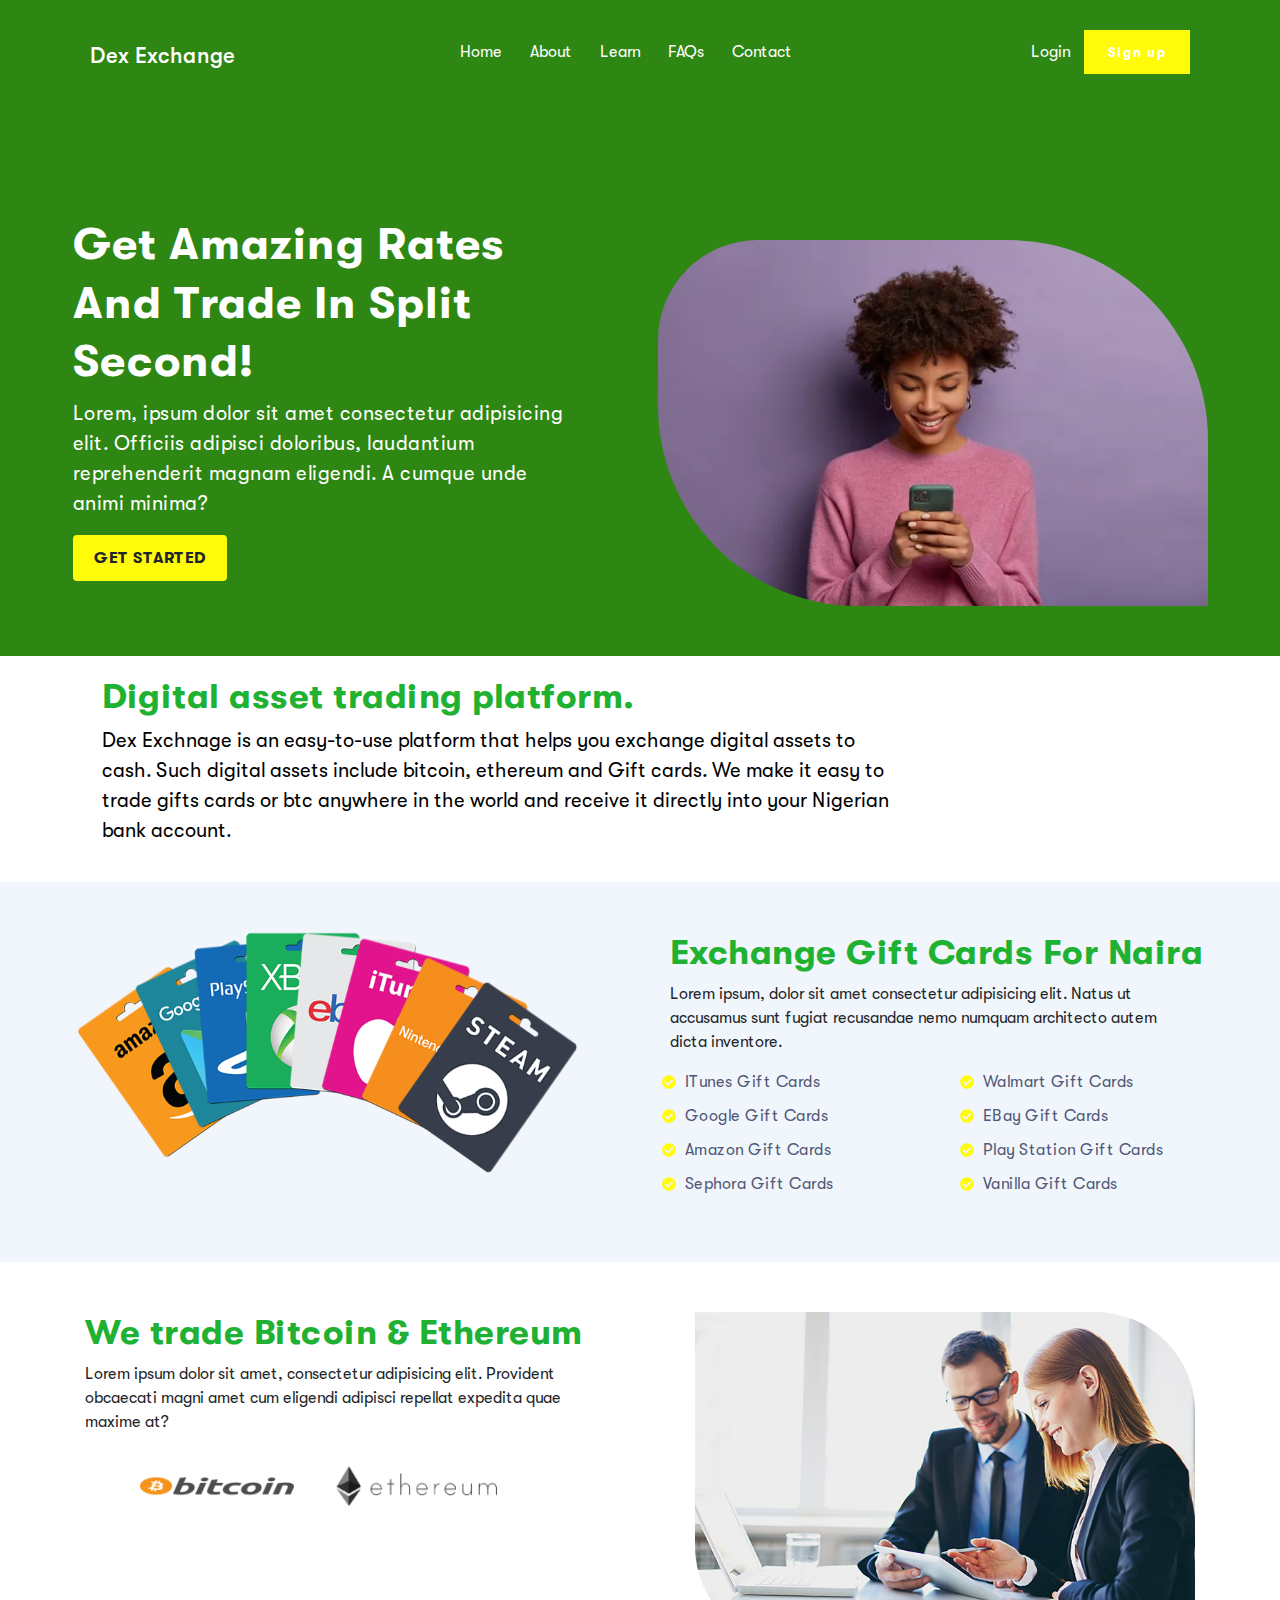
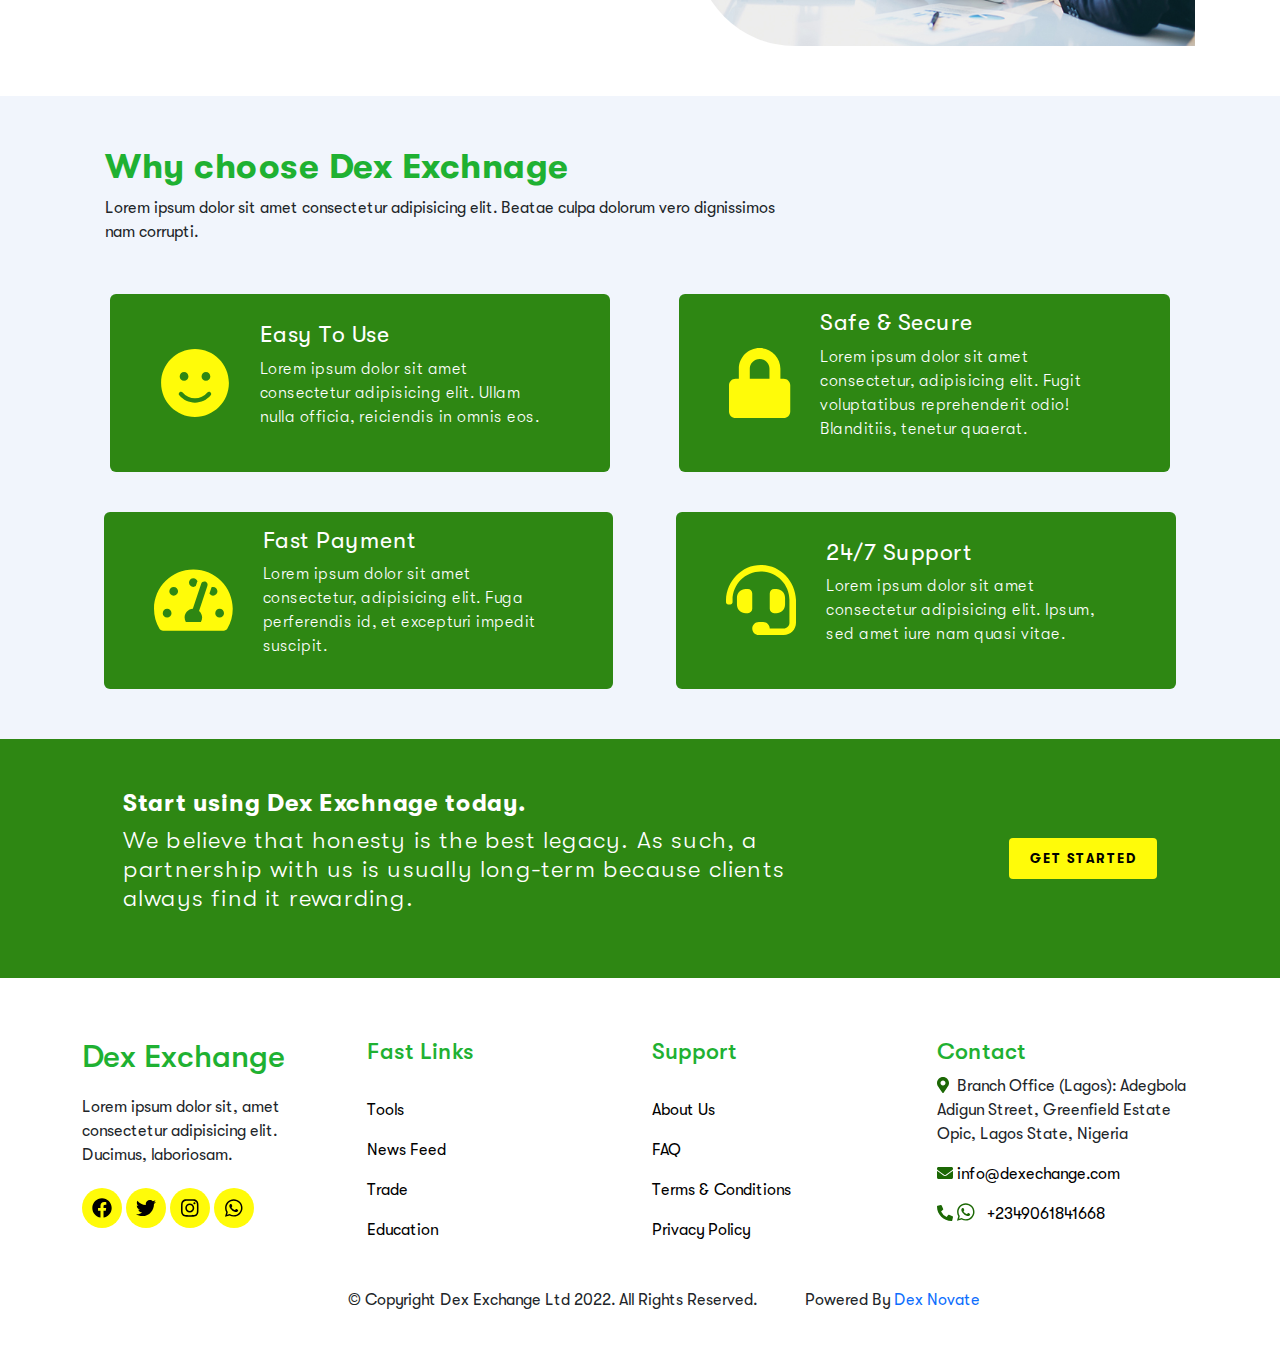
==== commit 4a390b28: "first commit" ====
--- a/index.html
+++ b/index.html
@@ -59,7 +59,7 @@
          <div class="hero-section">
              <div class="hero-heading">
                   <h2>Get Amazing Rates And  Trade In Split Second!</h2>
-                  <p>The most secure & efficient medium to sell your gift cards  & cryptocurrencies.</p>
+                  <p>Lorem, ipsum dolor sit amet consectetur adipisicing elit. Officiis adipisci doloribus, laudantium reprehenderit magnam eligendi. A cumque unde animi minima?</p>
                   <div >
                       <a href="#" class="btn btn-register text-dark fw-bold">GET STARTED</a>
                   </div>
@@ -96,8 +96,7 @@
                        <div class="exchange-naira-title">
                            <h2>Exchange Gift Cards For Naira</h2>
                             <p>
-                               We understand that you may need to exchange your gift card for cash at any time of the day. 
-                               As such, we work round the clock for your own satisfaction. We buy the following;
+                                Lorem ipsum, dolor sit amet consectetur adipisicing elit. Natus ut accusamus sunt fugiat recusandae nemo numquam architecto autem dicta inventore.
                             </p>
                        </div>
                        <div class="exchange-naira-card">
@@ -129,9 +128,7 @@
                   <div class="we-trade-title">
                       <h2>We trade Bitcoin & Ethereum</h2>
                         <p>
-                          Our platform is very easy to buy and sell your crypto assets. 
-                          We are focused more on customer experience we pride ourselves to 
-                          respond instantly for both small and large orders.
+                          Lorem ipsum dolor sit amet, consectetur adipisicing elit. Provident obcaecati magni amet cum eligendi adipisci repellat expedita quae maxime at?
                         </p>
                         <ul class="d-flex flex-wrap justify-content-start">
                            <li><img src="assets/image/Bitcoin.png" class="img-fluid"  style="width:200px;" alt=""></li> 
@@ -151,9 +148,7 @@
                 <div class="why-choose-title ">
                     <h2>Why choose Dex  Exchnage</h2>
                     <p>
-                        We understand the importance of building a secured and 
-                        safe platform which is why we provided a reliable channel 
-                        to make your trade trade easier and seamless.
+                        Lorem ipsum dolor sit amet consectetur adipisicing elit. Beatae culpa dolorum vero dignissimos nam corrupti.
                     </p>
                 </div>
             </div>
@@ -165,8 +160,7 @@
                     <div class="easy-to-use-title">
                         <h2>Easy To Use</h2>
                         <p>
-                            Our platform is easy to use. A simple user interface and
-                            easy navigation that gives a seamless user experience.
+                            Lorem ipsum dolor sit amet consectetur adipisicing elit. Ullam nulla officia, reiciendis in omnis eos.
                         </p>
                     </div>
                 </div>
@@ -177,9 +171,7 @@
                     <div class="easy-to-use-title">
                         <h2>Safe & Secure</h2>
                         <p>
-                            We strive to create a trusted environment
-                            where customers feel confident in making
-                            transactions.
+                            Lorem ipsum dolor sit amet consectetur, adipisicing elit. Fugit voluptatibus reprehenderit odio! Blanditiis, tenetur quaerat.
                         </p>
                     </div>
                 </div>
@@ -190,9 +182,7 @@
                     <div class="easy-to-use-title">
                         <h2>Fast Payment</h2>
                         <p>
-                            We strive to create a trusted environment 
-                            where customers feel confident in making 
-                            transactions.
+                            Lorem ipsum dolor sit amet consectetur, adipisicing elit. Fuga perferendis id, et excepturi impedit suscipit.
                         </p>
                     </div>
                 </div>
@@ -203,8 +193,7 @@
                     <div class="easy-to-use-title">
                         <h2>24/7 Support</h2>
                         <p>
-                            We give dedicated support to our customers. 
-                            We are available 24/7 to attend to your requests.
+                            Lorem ipsum dolor sit amet consectetur adipisicing elit. Ipsum, sed amet iure nam quasi vitae.
                         </p>
                     </div>
                 </div>
@@ -244,7 +233,7 @@
                                 </h2>
                             </div>
                             <p>
-                               Dex  is a global trading startup that deals in the exchange of cryptocurrencies and giftcards.
+                               Lorem ipsum dolor sit, amet consectetur adipisicing elit. Ducimus, laboriosam.
                             </p>
                             <div class="footer-socials-link">
                                 <a href="#"><i class="fab fa-facebook f-icon"></i></a>
